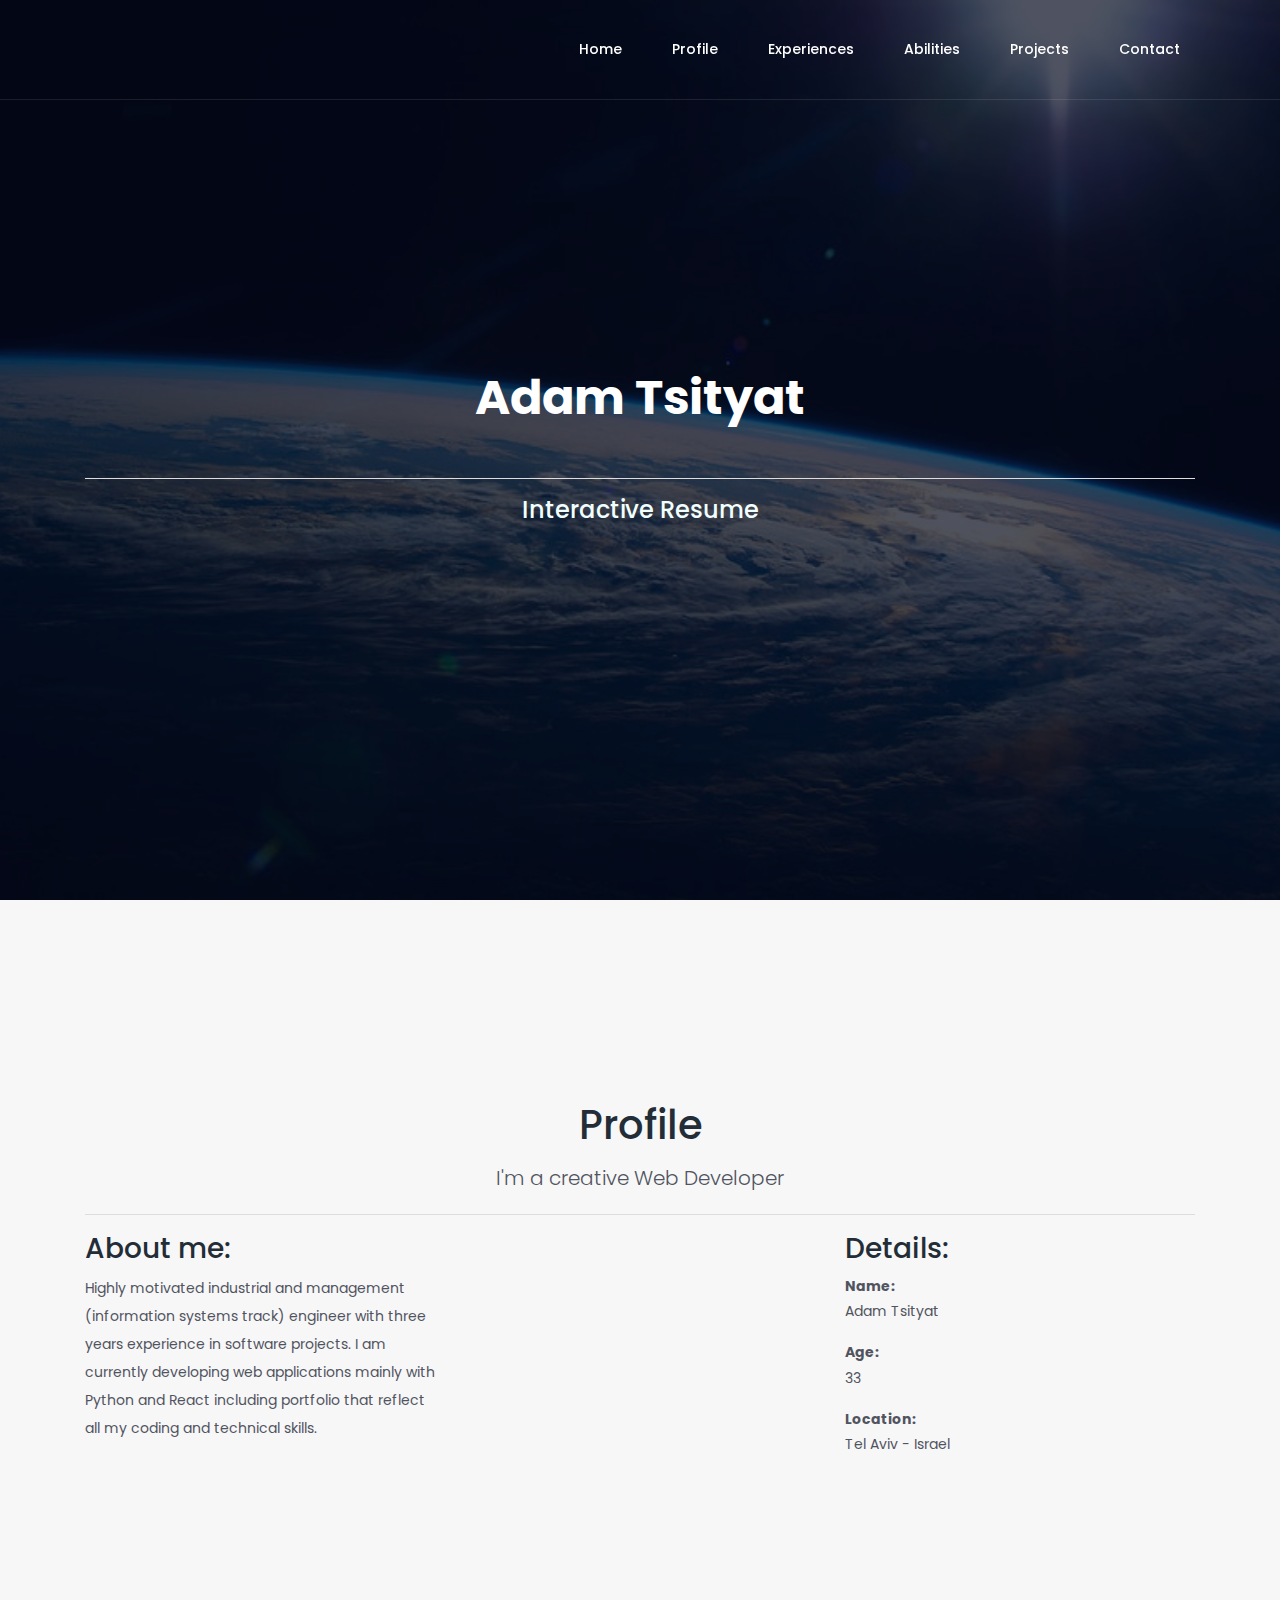
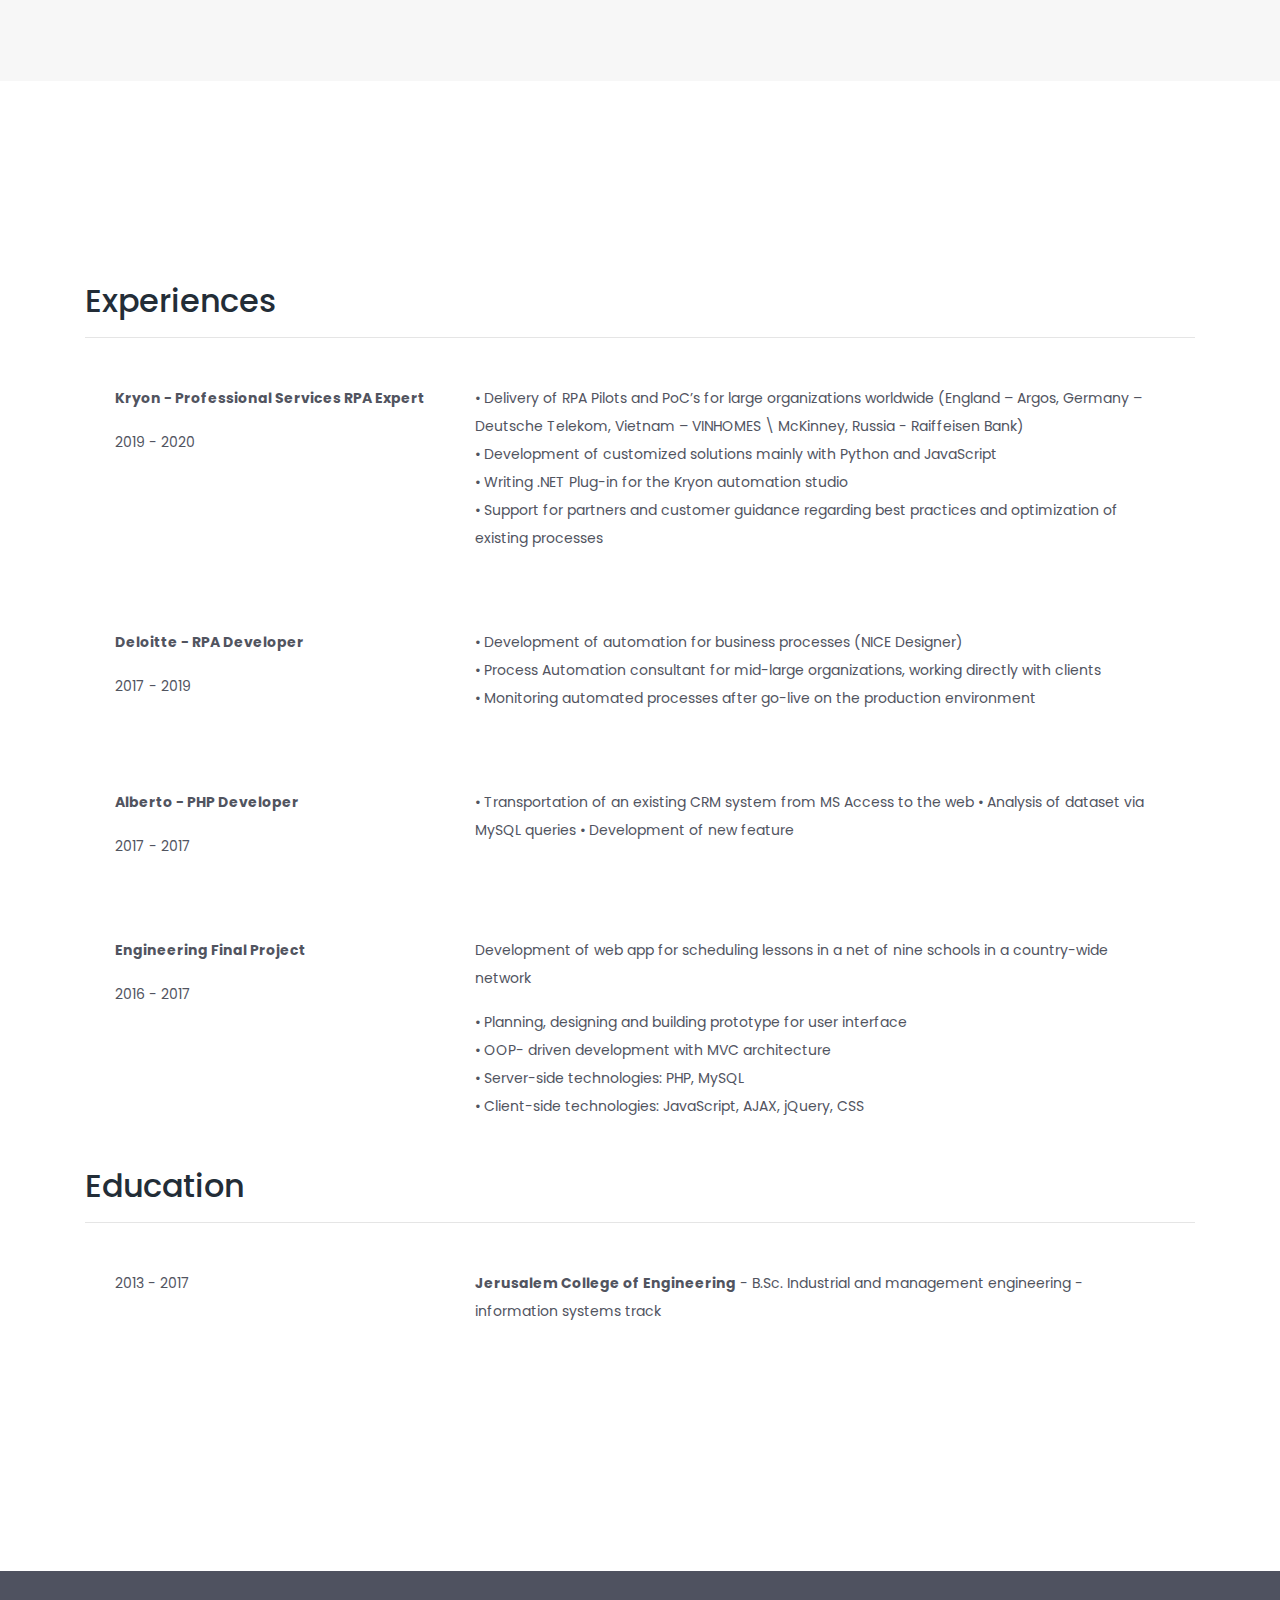
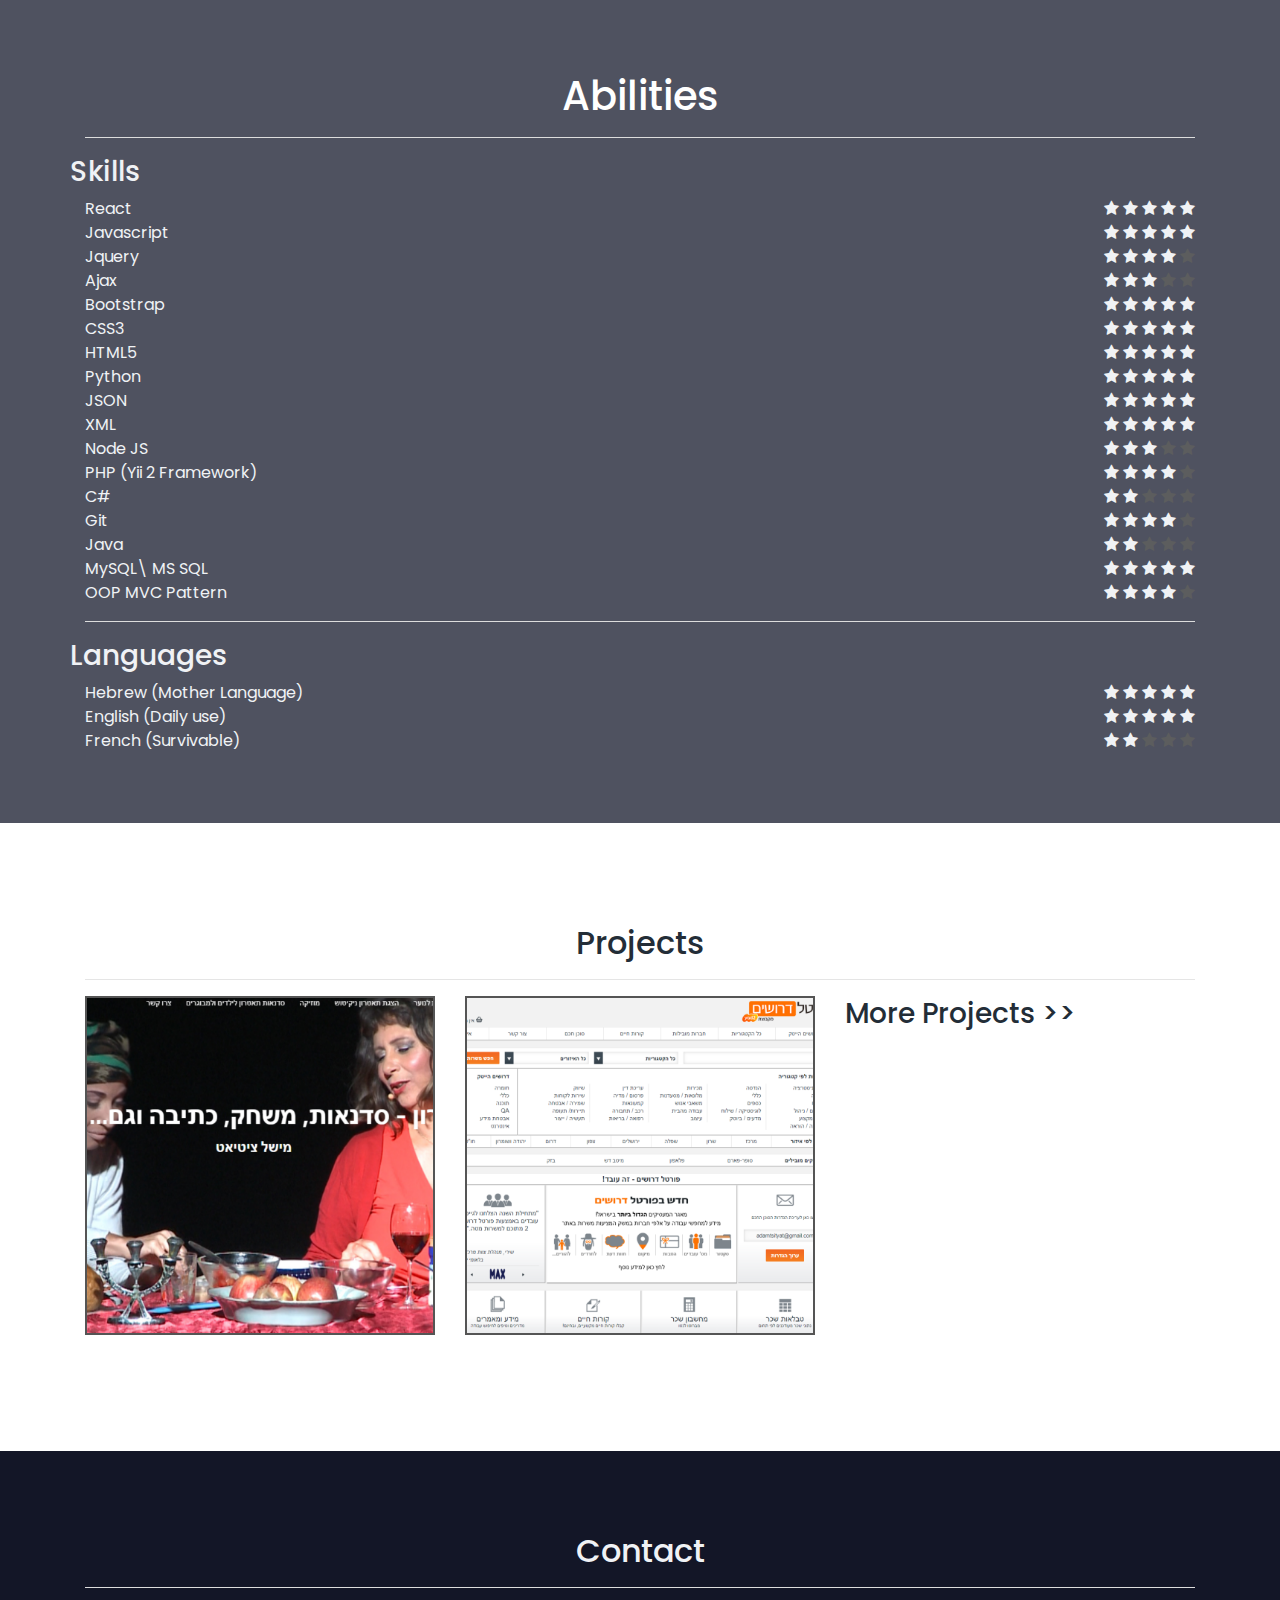
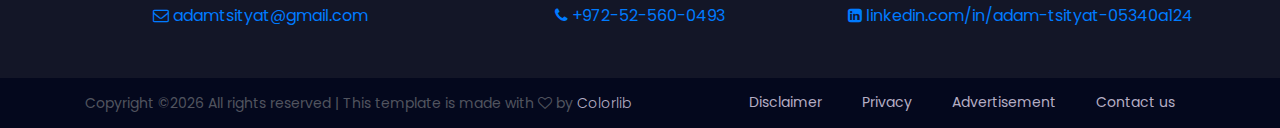
==== index.html @ 94bfe181 "edit profile 01" ====
<!DOCTYPE html>
<html lang="en">

<head>
    <meta charset="UTF-8">
    <meta name="description" content="">
    <meta http-equiv="X-UA-Compatible" content="IE=edge">
    <meta name="viewport" content="width=device-width, initial-scale=1, shrink-to-fit=no">
    <!-- The above 4 meta tags *must* come first in the head; any other head content must come *after* these tags -->

    <!-- Title -->
    <title>Adam Tsityat - Interactive Resume</title>

    <!-- Favicon -->
    <link rel="icon" href="img/icon.png">

    <!-- Core Stylesheet -->
    <link href="style.css" rel="stylesheet">

    <!-- Responsive CSS -->
    <link href="css/responsive/responsive.css" rel="stylesheet">

</head>

<body>
    <!-- Preloader Start -->
    <div id="preloader">
        <div class="loader">
            <span class="inner1"></span>
            <span class="inner2"></span>
            <span class="inner3"></span>
        </div>
    </div>

    <!-- Search Form Area -->
    <div class="fancy-search-form d-flex align-items-center">
        <div class="container-fluid">
            <div class="row">
                <div class="col-12">
                    <!-- Close Btn -->
                    <div class="search-close-btn" id="closeBtn">
                        <i class="ti-close" aria-hidden="true"></i>
                    </div>
                    <!-- Form -->
                    <form action="#" method="get">
                        <input type="search" name="fancySearch" id="search" placeholder="| Enter Your Search...">
                        <input type="submit" class="d-none" value="submit">
                    </form>
                </div>
            </div>
        </div>
    </div>

    <!-- ***** Header Area Start ***** -->
    <header class="header_area" id="header">
        <div class="container-fluid h-100">
            <div class="row h-100">
                <div class="col-12 h-100">
                    <nav class="h-100 navbar navbar-expand-lg align-items-center">
                        <button class="navbar-toggler" type="button" data-toggle="collapse" data-target="#fancyNav" aria-controls="fancyNav" aria-expanded="false" aria-label="Toggle navigation"><span class="ti-menu"></span></button>
                        <div class="collapse navbar-collapse" id="fancyNav">
                            <ul class="navbar-nav ml-auto">
                                <li class="nav-item active">
                                    <a class="nav-link" href="#home">Home</a>
                                </li>
                                <li class="nav-item">
                                    <a class="nav-link" href="#profile">Profile</a>
                                </li>
                                <li class="nav-item">
                                    <a class="nav-link" href="#experiences">Experiences</a>
                                </li>
                                <li class="nav-item">
                                    <a class="nav-link" href="#abilities">Abilities</a>
                                </li>
                                <li class="nav-item">
                                    <a class="nav-link" href="#project">Projects</a>
                                </li>
                                <li class="nav-item">
                                    <a class="nav-link" href="#contact">Contact</a>
                                </li>
                            </ul>
                            <!-- Search & Shop Btn Area -->
                        </div>
                    </nav>
                </div>
            </div>
        </div>
    </header>
    <!-- ***** Header Area End ***** -->

    <!-- ***** Hero Area Start ***** -->
    <div id="home" class="fancy-hero-area bg-img bg-overlay animated-img back">
        <div class="container h-100">
            <div class="row h-100 align-items-center">
                <div class="col-12">
                    <div class="fancy-hero-content text-center">
                        <!-- Video Overview -->
                        <h2>Adam Tsityat</h2>
                        <hr class="bg-gray">
                        <h4 style="color: #F0FFFF"> Interactive Resume</h4>
                    </div>
                </div>
            </div>
        </div>
    </div>
    <!-- ***** Hero Area End ***** -->
    <!-- ***** About Us Area Start ***** -->
    <section id="profile" class="fancy-about-us-area bg-gray">
        <div class="container">
            <h1 class="text-center">Profile</h1>
            <p class = "lead text-center">I'm a creative Web Developer</p>
            <hr>
            <div class="row">
                <div class="col-s-12 col-sm-4">
                        <h3>About me:</h3>
                        <p>Highly motivated industrial and management (information systems track) engineer with three years experience in software projects.
                            I am currently developing web applications mainly with Python and React including portfolio that reflect all my coding and technical skills.
                        </p>
                </div>
                <div class="col-xs-12 col-sm-4">
                    <div class="about-us-thumb wow fadeInUp" data-wow-delay="0.5s">
                        <img src="img/profile_pic.png" alt="" style="border: 10px solid #555;  border-radius: 50%;" >
                    </div>
                </div>
                <div class="col-xs-12 col-sm-4">
                    <div class="about-us-text">
                        <h3>Details:</h3>
                        <p><strong>Name:</strong>
                            <br>
                            Adam Tsityat
                        </p>
                        <p><strong>Age:</strong>
                            <br>
                            33
                        </p>
                        <p><strong>Location:</strong>
                            <br>
                            Tel Aviv - Israel
                        </p>
                    </div>
                </div>
            </div>
        </div>
    </section>
    <!-- ***** Profile Area End ***** -->

    <!-- ***** Skills Area Start ***** -->
    <section id = "experiences" class="fancy-skills-area section-padding-200">
        <!-- Skills Content -->
        <div class="container">
            <h2>Experiences</h2>
            <hr>
            <div class = "row experience">
                <div class="col-md-4">
                    <p><strong>Kryon - Professional Services RPA Expert</strong></p>
                    <p>2019 - 2020</p>
                </div>
                <div class="col-md-8">
                    <p> •	Delivery of RPA Pilots and PoC’s for large organizations worldwide (England – Argos, Germany – Deutsche Telekom, Vietnam – VINHOMES \ McKinney,  Russia - Raiffeisen Bank)<br>
                        •	Development of customized solutions mainly with Python and JavaScript <br>
                        •	Writing .NET Plug-in for the Kryon automation studio<br>
                        •	Support for partners and customer guidance  regarding best practices and optimization of existing processes<br
                        •	Execution of Process Discovery Pilots including planning, setting configuration according to the organization’s industry, execution of algorithms and analysis of results with customer participation<br>
                    </p>
                </div>
            </div>
            <div class = "row experience">
                <div class="col-md-4">
                    <p><strong>Deloitte - RPA Developer</strong></p>
                    <p>2017 - 2019</p>
                </div>
                <div class="col-md-8">
                    <p> •  Development of automation for business processes (NICE Designer)<br>
                        •	Process Automation consultant for mid-large organizations, working directly with clients <br>
                        •	Monitoring automated processes after go-live on the production environment <br>
                    </p>
                </div>
            </div>
            <div class = "row experience">
                <div class="col-md-4">
                    <p><strong>Alberto - PHP Developer</strong></p>
                    <p>2017 - 2017</p>
                </div>
                <div class="col-md-8">
                    <p> •	Transportation of an existing CRM system from MS Access to the web
                        •	Analysis of dataset via MySQL queries
                        •	Development of new feature
                    </p>
                </div>
            </div>
             <div class = "row experience">
                <div class="col-md-4">
                    <p><strong>Engineering Final Project</strong></p>
                    <p>2016 - 2017</p>
                </div>
                <div class="col-md-8">
                    <p>Development of web app for scheduling lessons in a net of nine schools in a country-wide network</p>
                    <p> •	Planning, designing and building prototype for user interface<br>
                        •	OOP- driven development with MVC architecture<br>
                        •	Server-side technologies: PHP, MySQL<br>
                        •	Client-side technologies: JavaScript, AJAX, jQuery, CSS<br>
                    </p>
                </div>
            </div>
            <h2>Education</h2>
            <hr>
            <div class = "row experience">
                <div class="col-md-4">
                    <p>2013 - 2017</p>
                </div>
                <div class="col-md-8">
                    <p> <strong>Jerusalem College of Engineering</strong> - B.Sc. Industrial and management engineering -information systems track</p>
                </div>
            </div>

        </div>
    </section>
    <!-- ***** Skills Area End ***** -->

    <!-- ***** Service Area Start ***** -->
    <section id="abilities" class="fancy-services-area bg-img bg-overlay section-padding-100-70">
        <div class="container cta-content">
            <h2 class = "text-center">Abilities</h2>
            <hr class="bg-gray">
            <div class="row">
                <h3 class = "checked">Skills</h3><br>
                <div class="col-md-12">
                    <ul>
                        <li>
                            <span class="ability-title checked" >React</span>
                              <span class="ability-score" style="float: right">
                                <span class="fa fa-star checked"></span>
                                <span class="fa fa-star checked"></span>
                                <span class="fa fa-star checked"></span>
                                <span class="fa fa-star checked"></span>
                                <span class="fa fa-star checked"></span>
                              </span>
                        </li>
                        <li>
                            <span class="ability-title checked" >Javascript</span>
                              <span class="ability-score" style="float: right">
                                <span class="fa fa-star checked"></span>
                                <span class="fa fa-star checked"></span>
                                <span class="fa fa-star checked"></span>
                                <span class="fa fa-star checked"></span>
                                <span class="fa fa-star checked"></span>
                              </span>
                        </li>
                        <li>
                            <span class="ability-title checked" >Jquery</span>
                              <span class="ability-score" style="float: right">
                                <span class="fa fa-star checked"></span>
                                <span class="fa fa-star checked"></span>
                                <span class="fa fa-star checked"></span>
                                <span class="fa fa-star checked"></span>
                                <span class="fa fa-star unchecked"></span>
                              </span>
                        </li>
                        <li>
                            <span class="ability-title checked" >Ajax</span>
                              <span class="ability-score" style="float: right">
                                <span class="fa fa-star checked"></span>
                                <span class="fa fa-star checked"></span>
                                <span class="fa fa-star checked"></span>
                                <span class="fa fa-star unchecked"></span>
                                <span class="fa fa-star unchecked"></span>
                              </span>
                        </li>
                        <li>
                            <span class="ability-title checked" >Bootstrap</span>
                              <span class="ability-score" style="float: right">
                                <span class="fa fa-star checked"></span>
                                <span class="fa fa-star checked"></span>
                                <span class="fa fa-star checked"></span>
                                <span class="fa fa-star checked"></span>
                                <span class="fa fa-star checked"></span>
                              </span>
                        </li>
                        <li>
                            <span class="ability-title checked" >CSS3</span>
                              <span class="ability-score" style="float: right">
                                <span class="fa fa-star checked"></span>
                                <span class="fa fa-star checked"></span>
                                <span class="fa fa-star checked"></span>
                                <span class="fa fa-star checked"></span>
                                <span class="fa fa-star checked"></span>
                              </span>
                        </li>
                        <li>
                            <span class="ability-title checked" >HTML5</span>
                              <span class="ability-score" style="float: right">
                                <span class="fa fa-star checked"></span>
                                <span class="fa fa-star checked"></span>
                                <span class="fa fa-star checked"></span>
                                <span class="fa fa-star checked"></span>
                                <span class="fa fa-star checked"></span>
                              </span>
                        </li>
                        <li>
                            <span class="ability-title checked" >Python</span>
                              <span class="ability-score" style="float: right">
                                <span class="fa fa-star checked"></span>
                                <span class="fa fa-star checked"></span>
                                <span class="fa fa-star checked"></span>
                                <span class="fa fa-star checked"></span>
                                <span class="fa fa-star checked"></span>
                              </span>
                        </li>
                        <li>
                            <span class="ability-title checked" >JSON</span>
                              <span class="ability-score" style="float: right">
                                <span class="fa fa-star checked"></span>
                                <span class="fa fa-star checked"></span>
                                <span class="fa fa-star checked"></span>
                                <span class="fa fa-star checked"></span>
                                <span class="fa fa-star checked"></span>
                              </span>
                        </li>
                        <li>
                            <span class="ability-title checked" >XML</span>
                              <span class="ability-score" style="float: right">
                                <span class="fa fa-star checked"></span>
                                <span class="fa fa-star checked"></span>
                                <span class="fa fa-star checked"></span>
                                <span class="fa fa-star checked"></span>
                                <span class="fa fa-star checked"></span>
                              </span>
                        </li>
                         <li>
                            <span class="ability-title checked" >Node JS</span>
                              <span class="ability-score" style="float: right">
                                <span class="fa fa-star checked"></span>
                                <span class="fa fa-star checked"></span>
                                <span class="fa fa-star checked"></span>
                                <span class="fa fa-star unchecked"></span>
                                <span class="fa fa-star unchecked"></span>
                              </span>
                        </li>
                        <li>
                            <span class="ability-title checked" >PHP (Yii 2 Framework)</span>
                              <span class="ability-score" style="float: right">
                                <span class="fa fa-star checked"></span>
                                <span class="fa fa-star checked"></span>
                                <span class="fa fa-star checked"></span>
                                <span class="fa fa-star checked"></span>
                                <span class="fa fa-star unchecked"></span>
                              </span>
                        </li>
                        <li>
                            <span class="ability-title checked" >C#</span>
                              <span class="ability-score" style="float: right">
                                <span class="fa fa-star checked"></span>
                                <span class="fa fa-star checked"></span>
                                <span class="fa fa-star unchecked"></span>
                                <span class="fa fa-star unchecked"></span>
                                <span class="fa fa-star unchecked"></span>
                              </span>
                        </li>
                        <li>
                            <span class="ability-title checked" >Git</span>
                              <span class="ability-score" style="float: right">
                                <span class="fa fa-star checked"></span>
                                <span class="fa fa-star checked"></span>
                                <span class="fa fa-star checked"></span>
                                <span class="fa fa-star checked"></span>
                                <span class="fa fa-star unchecked"></span>
                              </span>
                        </li>
                        <li>
                            <span class="ability-title checked" >Java</span>
                              <span class="ability-score" style="float: right">
                                <span class="fa fa-star checked"></span>
                                <span class="fa fa-star checked"></span>
                                <span class="fa fa-star unchecked"></span>
                                <span class="fa fa-star unchecked"></span>
                                <span class="fa fa-star unchecked"></span>
                              </span>
                        </li>
                        <li>
                            <span class="ability-title checked" >MySQL\ MS SQL</span>
                              <span class="ability-score" style="float: right">
                                <span class="fa fa-star checked"></span>
                                <span class="fa fa-star checked"></span>
                                <span class="fa fa-star checked"></span>
                                <span class="fa fa-star checked"></span>
                                <span class="fa fa-star checked"></span>
                              </span>
                        </li>
                        <li>
                            <span class="ability-title checked" >OOP MVC Pattern</span>
                              <span class="ability-score" style="float: right">
                                <span class="fa fa-star checked"></span>
                                <span class="fa fa-star checked"></span>
                                <span class="fa fa-star checked"></span>
                                <span class="fa fa-star checked"></span>
                                <span class="fa fa-star unchecked"></span>
                              </span>
                        </li>
      
                    </ul>
                </div>
            </div>
            <hr class="bg-gray">
            <div class="row">
                <h3 class = "checked">Languages</h3><br>
                <div class="col-md-12">
                    <ul>
                        <li>
                            <span class="ability-title checked" >Hebrew (Mother Language)</span>
                              <span class="ability-score" style="float: right">
                                <span class="fa fa-star checked"></span>
                                <span class="fa fa-star checked"></span>
                                <span class="fa fa-star checked"></span>
                                <span class="fa fa-star checked"></span>
                                <span class="fa fa-star checked"></span>
                              </span>
                        </li>
                        <li>
                            <span class="ability-title checked" >English (Daily use)</span>
                              <span class="ability-score" style="float: right">
                                <span class="fa fa-star checked"></span>
                                <span class="fa fa-star checked"></span>
                                <span class="fa fa-star checked"></span>
                                <span class="fa fa-star checked"></span>
                                <span class="fa fa-star checked"></span>
                              </span>
                        </li>
                        <li>
                            <span class="ability-title checked" >French (Survivable)</span>
                              <span class="ability-score" style="float: right">
                                <span class="fa fa-star checked"></span>
                                <span class="fa fa-star checked"></span>
                                <span class="fa fa-star unchecked "></span>
                                <span class="fa fa-star unchecked"></span>
                                <span class="fa fa-star unchecked"></span>
                              </span>
                        </li>
                    </ul>
                </div>
            </div>

        </div>
    </section>
    <!-- ***** Service Area End ***** -->

    <!-- ***** Testimonials Area Start ***** -->
    <section id ="project" class="fancy-testimonials-area section-padding-100">
        <div class="container">
            <h2 class = "text-center">Projects</h2>
            <hr>
            <div class="row">
	            <div class="col-md-4">
                    <figure>
                        <img src="img/1.PNG" alt="sadnaot" class="image" style="border: 2px solid #555";>
                        <a href="http://tsityat.pythonanywhere.com/">
                        <figcaption class="overlay" style="padding: 30px">
				            <h3 class="checked">Professional Theater</h3>
                            <hr class="bg-gray">
				            <p class="checked">Theater Workshops, Writing, acting and music</p>
				            <p class="checked"><strong>Tags:</strong> <br>Development, Python, Flask, Bootstrap</p>
			            </figcaption></a>
                    </figure>
                </div>
                <div class="col-md-4">
                    <figure>
                        <img src="img/drushim.PNG" alt="sadnaot" class="image" style="border: 2px solid #555";>
                        <a href="https://github.com/adamts1/Job-Scraper">
                        <figcaption class="overlay" style="padding: 30px">
				            <h3 class="checked">Jobs Scraper</h3>
                            <hr class="bg-gray">
				            <p class="checked">Scraping jobs by selecting categories and area into a csv file </p>
				            <p class="checked"><strong>Tags:</strong> <br>Automation, Python, selenium, TkInter</p>
			            </figcaption></a>
                    </figure>
                </div>
                <div class="col-md-4">
                    <figure>
                        <h3>More Projects >></h3>
                        <a href="https://github.com/adamts1">
                        <figcaption class="overlay" style="padding: 30px">
				            <h3 class="checked">Check all my projects in GitHub</h3>
			            </figcaption></a>
                    </figure>
                </div>
            </div>
        </div>
    </section>
    <!-- ***** Testimonials Area End ***** -->
    <!-- ***** Footer Area Start ***** -->
    <footer id="contact" class="fancy-footer-area fancy-bg-dark">
        <div class="footer-content section-padding-80-50">
            <div class="container">
                <h2 class = "text-center checked">Contact</h2>
                <hr class="bg-gray">
                <div class="row text-center">
                    <div class="col-md-4" >
                          <ul>
                            <li>
				                <a href="mailto:adamtsityat@gmail.com" target="_blank">
					                <span class="fa fa-envelope-o"></span>
					                adamtsityat@gmail.com
                                </a>
			                </li>
                        </ul>

                    </div>
                    <div class="col-md-4" >
                        <ul>
                            <li><a href="mailto:adamtsityat@gmail.com" target="_blank">
					                <span class="fa fa-phone"></span>
					                <span>+972-52-560-0493</span></a>
			                </li>
                        </ul>
                    </div>
                    <div class="col-md-4" >
                        <ul>
                            <li>
				                <a href="https://linkedin.com/in/adam-tsityat-05340a124" target="_blank">
					                <span class="fa fa-linkedin-square"></span>
					                linkedin.com/in/adam-tsityat-05340a124
                                </a>
			                </li>
                        </ul>
                    </div>
                </div>
            </div>
        </div>
        <!-- Footer Copywrite -->
        <div class="footer-copywrite-area">
            <div class="container h-100">
                <div class="row h-100">
                    <div class="col-12 h-100">
                        <div class="copywrite-content h-100 d-flex align-items-center justify-content-between">
                            <!-- Copywrite Text -->
                            <div class="copywrite-text">
                                <p><!-- Link back to Colorlib can't be removed. Template is licensed under CC BY 3.0. -->
Copyright &copy;<script>document.write(new Date().getFullYear());</script> All rights reserved | This template is made with <i class="fa fa-heart-o" aria-hidden="true"></i> by <a href="https://colorlib.com" target="_blank">Colorlib</a>
<!-- Link back to Colorlib can't be removed. Template is licensed under CC BY 3.0. --></p>
                            </div>
                            <!-- Footer Nav -->
                            <div class="footer-nav">
                                <nav>
                                    <ul>
                                        <li><a href="#">Disclaimer</a></li>
                                        <li><a href="#">Privacy</a></li>
                                        <li><a href="#">Advertisement</a></li>
                                        <li><a href="#">Contact us</a></li>
                                    </ul>
                                </nav>
                            </div>
                        </div>
                    </div>
                </div>
            </div>
        </div>
    </footer>
    <!-- ***** Footer Area End ***** -->

    <!-- jQuery-2.2.4 js -->
    <script src="js/jquery/jquery-2.2.4.min.js"></script>
    <!-- Popper js -->
    <script src="js/bootstrap/popper.min.js"></script>
    <!-- Bootstrap-4 js -->
    <script src="js/bootstrap/bootstrap.min.js"></script>
    <!-- All Plugins js -->
    <script src="js/others/plugins.js"></script>
    <!-- Active JS -->
    <script src="js/active.js"></script>
</body>
---- style.css ----
/* =================================
***** [Core Stylesheet - v1.0] *****
================================= */

/* ----------------------------------------------
:: Template Name: Fancy - Creative Agency Template
:: Template Author: Colorlib
:: Template Author URI: https://colorlib.com
:: Version: v1.0.0
:: Last Updated: 12-08-2017
---------------------------------------------- */

/* ***** [Fonts: Popins + Playfair Display] ***** */

@import url('https://fonts.googleapis.com/css?family=Playfair+Display|Poppins:300,400,500,600,700');

/* ***** Import All CSS ***** */

@import 'css/bootstrap/bootstrap.min.css';
@import 'css/others/animate.css';
@import 'css/others/magnific-popup.css';
@import 'css/others/owl.carousel.min.css';
@import 'css/others/font-awesome.min.css';
@import 'css/others/elegant-font.css';
@import 'css/others/themify-icons.css';

/* --------------------
:: 1.0 Base CSS
-------------------- */

*,
ul,
li {
    margin: 0;
    padding: 0;
}

html {
  scroll-behavior: smooth;
}

body {
    font-family: 'Poppins', sans-serif;
    position: relative;
    z-index: auto;
}



h1,
h2,
h3,
h4,
h5,
h6 {
    font-family: 'Poppins', sans-serif;
    font-weight: 500;
    color: #232d37;
    line-height: 1.25;
}

p {
    font-family: 'Poppins', sans-serif;
    color: #51545f;
    font-size: 14px;
    line-height: 2;
    font-weight: 400;
}

img {
    max-width: 100%;
    height: auto;
}

a,
a:hover,
a:focus,
a:active {
    font-family: 'Poppins', sans-serif;
    text-decoration: none;
    -webkit-transition-duration: 600ms;
    transition-duration: 600ms;
    outline: none;
}

li {
    list-style: none;
}
.checked{

    color: #f0f2f5;
}

.unchecked{

    color: #5c5d5e;
}

.image {
  display: block;
  width: 100%;
  height: 100%;
}

.overlay{
  position: absolute;
  top: 0;
  bottom: 0;
  left: 0;
  right: 0;
  height: 100%;
  width: 100%;
  opacity: 0;
  transition: .2s ease;
  background-color: #4682B4;
}

.overlay:hover  {
  opacity: 1;
}

.text {
  color: white;
  font-size: 20px;
  position: absolute;
  top: 50%;
  left: 50%;
  -webkit-transform: translate(-50%, -50%);
  -ms-transform: translate(-50%, -50%);
  transform: translate(-50%, -50%);
  text-align: center;
}

/*.overlay:hover{*/
/*  opacity: 0.5;*/
/*}*/


.fancy-table {
    display: table;
    height: 100%;
    left: 0;
    position: relative;
    top: 0;
    width: 100%;
    z-index: 2;
}

.experience {

    padding: 30px;
}


.fancy-table-cell {
    display: table-cell;
    vertical-align: middle;
}

.playfair-font {
    font-family: 'Playfair Display', serif;
}

/* Preloader CSS */

#preloader {
    overflow: hidden;
    background: #7450fe;
    background: -webkit-linear-gradient(to right, #7450fe, #21d397);
    background: -webkit-linear-gradient(left, #7450fe, #21d397);
    background: linear-gradient(to right, #7450fe, #21d397);
    height: 100%;
    left: 0;
    position: fixed;
    top: 0;
    width: 100%;
    z-index: 999999;
}

.loader {
    width: 46px;
    position: relative;
    top: 50%;
    left: 50%;
    margin-top: -12px;
    margin-left: -23px;
    z-index: 9;
}

@-webkit-keyframes rotate {
    0% {
        -webkit-transform: translateY(0%);
    }
    30% {
        -webkit-transform: translateY(-0.25em);
    }
    50% {
        -webkit-transform: translateY(0%);
    }
    70% {
        -webkit-transform: translateY(0.25em);
    }
}

.loader .inner1,
.loader .inner2,
.loader .inner3 {
    display: inline-block;
    margin: 0.125em;
    width: 0.5em;
    height: 0.5em;
    border: 1px solid #fff;
    border-radius: 1em;
    background-color: #fff;
    -webkit-transform-origin: 50%;
    -webkit-animation-duration: 0.75s;
    -webkit-animation-name: rotate;
    -webkit-animation-iteration-count: infinite;
    -webkit-animation-timing-function: linear;
}

.loader .inner2 {
    -webkit-animation-delay: 0.1875s;
}

.loader .inner3 {
    -webkit-animation-delay: 0.375s;
}

/* Basic CSS */

.section-padding-120 {
    padding-top: 120px;
    padding-bottom: 120px;
}

.section-padding-120-0 {
    padding-top: 120px;
    padding-bottom: 0;
}

.section-padding-0-120 {
    padding-top: 0;
    padding-bottom: 120px;
}

.section-padding-100 {
    padding-top: 100px;
    padding-bottom: 100px;
}

.section-padding-100-70 {
    padding-top: 100px;
    padding-bottom: 70px;
}

.section-padding-100-0 {
    padding-top: 100px;
    padding-bottom: 0;
}

.section-padding-0-100 {
    padding-top: 0;
    padding-bottom: 100px;
}

.section-padding-200 {
    padding-top: 200px;
    padding-bottom: 200px;
}

.section-padding-200-0 {
    padding-top: 200px;
    padding-bottom: 0;
}

.section-padding-0-200 {
    padding-top: 0;
    padding-bottom: 200px;
}

.section-padding-80 {
    padding-top: 80px;
    padding-bottom: 80px;
}

.section-padding-80-50 {
    padding-top: 80px;
    padding-bottom: 50px;
}

#scrollUp {
    bottom: 10%;
    font-size: 18px;
    right: 5%;
    width: 40px;
    background-color: #5a5c68;
    color: #fff;
    text-align: center;
    height: 40px;
    line-height: 40px;
    border-radius: 2px 0 0 2px;
    border-radius: 50%;
    -webkit-transition-duration: 500ms;
    transition-duration: 500ms;
}

#scrollUp:hover {
    background-color: #7450fe;
}

.section-heading {
    position: relative;
    z-index: 1;
    margin-bottom: 55px;
}

.section-heading h2 {
    margin-bottom: 15px;
    font-size: 38px;
}

.section-heading.heading-white h2,
.section-heading.heading-white p {
    color: #fff;
}

.section-heading-line {
    width: 50px;
    height: 2px;
    background-color: #000;
    margin: 0 auto;
}

.bg-gray {
    background-color: #f7f7f7;
}

.fancy-bg-dark {
    background-color: #131627!important;
}

.bg-img {
    background-position: center center;
    background-size: cover;
}

.bg-overlay {
    position: relative;
    z-index: 1;
}

.bg-overlay:after {
    position: absolute;
    width: 100%;
    height: 100%;
    background-color: rgba(4, 8, 29, 0.7);
    content: '';
    z-index: -1;
    top: 0;
    left: 0;
}

.fancy-btn {
    color: #fff;
    font-size: 13px;
    font-weight: 600;
    text-transform: uppercase;
    line-height: 44px;
    padding: 0 15px;
    width: 160px;
    height: 46px;
    border-left: 2px solid #7450fe;
    border-right: 2px solid #21d397;
    box-sizing: border-box;
    background-position: 0 0, 0 100%;
    background-repeat: no-repeat;
    background-size: 100% 2px;
    background-image: -webkit-linear-gradient(left, #7450fe 0%, #21d397 100%), -webkit-linear-gradient(left, #7450fe 0%, #21d397 100%);
    background-image: linear-gradient(to right, #7450fe 0%, #21d397 100%), linear-gradient(to right, #7450fe 0%, #21d397 100%);
    -webkit-transition-duration: 1000ms;
    transition-duration: 1000ms;
    position: relative;
    z-index: 1;
}

.fancy-btn:after {
    color: #fff;
    -webkit-transition-duration: 500ms;
    transition-duration: 500ms;
    background: #7450fe;
    background: -webkit-linear-gradient(to right, #7450fe, #21d397);
    background: -webkit-linear-gradient(left, #7450fe, #21d397);
    background: linear-gradient(to right, #7450fe, #21d397);
    content: '';
    position: absolute;
    width: 100%;
    height: 100%;
    top: 0;
    left: 0;
    z-index: -1;
    border-radius: 2px;
    opacity: 0;
    -ms-filter: "progid:DXImageTransform.Microsoft.Alpha(Opacity=0)"
}

.fancy-btn:hover:after,
.fancy-btn.fancy-active:after {
    opacity: 1;
    -ms-filter: "progid:DXImageTransform.Microsoft.Alpha(Opacity=100)"
}

.fancy-btn.fancy-dark {
    color: #232d37;
}

.fancy-btn:hover,
.fancy-btn.fancy-dark:hover {
    color: #fff;
}

/* Header Area CSS */

#header-sticky-wrapper {
    position: absolute;
    width: 100%;
}

.header_area {
    background-color: transparent;
    position: fixed;
    width: 100%;
    z-index: 90;
    height: 100px;
    top: 0;
    left: 0;
    padding: 0 60px;
    border-bottom: 1px solid rgba(255, 255, 255, 0.1);
    -webkit-transition-duration: 500ms;
    transition-duration: 500ms;
}

.is-sticky .header_area {
    background-color: rgba(4, 8, 29, 0.85);
    position: fixed;
    width: 100%;
    z-index: 1000;
    top: 0;
    left: 0;
    border-bottom: 1px solid transparent;
}

.header_area .navbar-brand {
    padding: 0;
    margin-right: 0;
    font-size: 30px;
    color: #fff;
    font-weight: 700;
}

.header_area .navbar {
    padding: 0;
}

.navbar-expand-lg .navbar-nav .nav-link {
    padding-right: 25px;
    padding-left: 25px;
    color: #fff;
    font-size: 14px;
    font-weight: 500;
}

.fancy-search-and-shop-area {
    margin-left: 65px;
}

.fancy-search-and-shop-area > a {
    font-size: 16px;
    color: #fff;
}

.fancy-search-and-shop-area > a:first-child {
    margin-right: 30px;
}

.fancy-search-form {
    width: 100%;
    background-color: #fff;
    height: 100px;
    position: fixed;
    top: -130px;
    left: 0;
    padding: 0 65px;
    -webkit-transition-duration: 600ms;
    transition-duration: 600ms;
    box-shadow: 2px 3px 10px rgba(0, 0, 0, 0.1);
}

.search-form-on .fancy-search-form {
    top: 0;
    z-index: 2000;
}

.fancy-search-form form input {
    width: 100%;
    font-size: 36px;
    color: #b5aec4;
    background-color: transparent;
    border: none;
}

.search-close-btn {
    color: #2bc0a4;
    font-size: 30px;
    top: 8px;
    position: absolute;
    right: 0;
    width: 40px;
    height: 40px;
    text-align: center;
    cursor: pointer;
    z-index: 1;
}

/* hero area css */

.fancy-hero-area {
    position: relative;
    z-index: 10;
    width: 100%;
    height: 900px;
}

.video-overview > a {
    color: #fff;
    position: relative;
    z-index: 1;
    font-size: 12px;
    text-transform: uppercase;
    margin-bottom: 60px;
    display: inline-block;
}

.video-overview > a:after {
    background-color: #fff;
    width: calc(100% - 45px);
    right: -1px;
    bottom: 0;
    position: absolute;
    z-index: -1;
    content: '';
    height: 2px;
}

.video-overview > a > i {
    width: 30px;
    height: 30px;
    text-align: center;
    background-color: #fff;
    line-height: 30px;
    margin-right: 15px;
    border-radius: 50%;
    color: #2bc0a4;
}

.fancy-hero-content h2 {
    font-size: 48px;
    color: #fff;
    font-weight: 700;
    margin-bottom: 50px;
}

.animated-img {
    -webkit-animation: animated-image 20s ease infinite;
    animation: animated-image 20s ease infinite;
}

.back {
        background-image : url('img/home.jpg');

}

@-webkit-keyframes animated-image {
    0% {
        background-position: 0% 50%;
    }
    50% {
        background-position: 100% 20%;
    }
    100% {
        background-position: 0% 50%;
    }
}

@keyframes animated-image {
    0% {
        background-position: 0% 50%;
    }
    50% {
        background-position: 100% 20%;
    }
    100% {
        background-position: 0% 50%;
    }
}

/* Top Features Area CSS */

.fancy-top-features-area {
    position: relative;
    z-index: 99;
}

.fancy-top-features-content {
    position: absolute;
    width: 100%;
    z-index: 99;
    bottom: 50%;
    -webkit-transform: translateY(50%);
    transform: translateY(50%);
    left: 0;
    box-shadow: 2px 3px 10px rgba(0, 0, 0, 0.15);
    border-radius: 2px;
}

.single-top-feature {
    padding: 45px;
    background-color: #fff;
    position: relative;
    z-index: 1;
}

.single-top-feature:after {
    width: 1px;
    height: calc(100% - 60px);
    position: absolute;
    top: 30px;
    right: 0;
    content: '';
    background-color: #e5e5e5;
}

.fancy-top-features-content .col-12:last-child .single-top-feature:after {
    display: none;
}

.single-top-feature p {
    margin-bottom: 0;
}

.single-top-feature h5 i {
    color: #2bc0a4;
}

/* About Us Area CSS */

.fancy-about-us-area {
    padding-top: 200px;
    padding-bottom: 100px;
}

.about-us-text > h2 {
    font-size: 38px;
    margin-bottom: 25px;
}

.about-us-text > p {
    line-height: 1.8
}

.about-us-text > p:last-of-type {
    margin-bottom: 35px;
}

.about-us-thumb > img {
    border-radius: 5px;
}

/* Skills Area CSS */

.fancy-skills-area {
    position: relative;
    z-index: 2;
}

.skills-side-thumb {
    position: absolute;
    top: 50%;
    z-index: 99;
    left: 0;
    width: calc(50% - 15px);
    -webkit-transform: translateY(-50%);
    transform: translateY(-50%);
}

.barfiller {
    background: #e5e5e5;
    border: none;
    border-radius: 0;
    box-shadow: none;
    height: 8px;
    position: relative;
    width: 100%;
}

.barfiller .fill {
    display: block;
    position: relative;
    height: 100%;
    background: #7450fe;
    background: -webkit-linear-gradient(to right, #7450fe, #21d397);
    background: -webkit-linear-gradient(left, #7450fe, #21d397);
    background: linear-gradient(to right, #7450fe, #21d397);
    z-index: 1;
}

.barfiller .tipWrap {
    display: none;
}

.barfiller .tip {
    margin-top: -22px;
    font-size: 14px;
    color: #232d37;
    left: 0px;
    position: absolute;
    z-index: 2;
    background: transparent;
    font-weight: 600;
}

.barfiller .tip:after {
    display: none;
}

.single_progress_bar {
    margin-bottom: 35px;
}

.single_progress_bar:last-child {
    margin-bottom: 60px;
}

.single_progress_bar h6 {
    font-size: 14px;
    margin-bottom: 5px;
}

/* Service Area CSS */

.single-service-area {
    position: relative;
    z-index: 1;
    margin-bottom: 30px;
}

.single-service-area i {
    font-size: 40px;
    background: #7450fe;
    background: -webkit-linear-gradient(to right, #7450fe, #21d397);
    background: -webkit-linear-gradient(left, #7450fe, #21d397);
    background: linear-gradient(to right, #7450fe, #21d397);
    -webkit-background-clip: text;
    -webkit-text-fill-color: transparent;
    -webkit-transition-duration: 500ms;
    transition-duration: 500ms;
}

.single-service-area h5 {
    margin: 20px 0;
    color: #fff;
}

.single-service-area p {
    margin-bottom: 0;
    color: #fff;
}

.single-service-area:hover i {
    -webkit-transform: scale(1.2);
    transform: scale(1.2)
}

/* Testimonials Area CSS */

.testimonials-slides {
    position: relative;
    z-index: 1;
}

.testimonial-thumbnail {
    width: 170px;
    height: 170px;
    margin-right: 70px;
    -webkit-box-flex: 0;
    -ms-flex: 0 0 170px;
    flex: 0 0 170px;
    border-radius: 50%;
    background-color: #fff;
    box-shadow: 0 1px 5px rgba(0, 0, 0, 0.15);
    margin-left: 5px;
}

.testimonial-thumbnail img {
    border-radius: 50%;
    width: 100%;
    height: 100%;
}

.testimonilas-content span.quote {
    font-size: 120px;
    line-height: 1;
    background: #7450fe;
    background: -webkit-linear-gradient(to right, #7450fe, #21d397);
    background: -webkit-linear-gradient(left, #7450fe, #21d397);
    background: linear-gradient(to right, #7450fe, #21d397);
    -webkit-background-clip: text;
    -webkit-text-fill-color: transparent;
}

.testimonilas-content h5 {
    color: #51545f;
    font-size: 18px;
    line-height: 30px;
    margin-top: -30px;
    margin-bottom: 0;
}

.testimonilas-content h6 {
    margin-top: 15px;
}

.testimonilas-content h6 span {
    font-size: 14px;
    color: #b5aec4;
}

.testimonials-slides .owl-prev,
.testimonials-slides .owl-next {
    width: 30px;
    height: 50px;
    line-height: 50px;
    text-align: center;
    font-size: 30px;
    position: absolute;
    top: 50%;
    margin-top: -25px;
    left: -4%;
    color: #c2c1ca;
    z-index: 9;
}

.testimonials-slides .owl-next {
    left: auto;
    right: -4%;
}

/* CTA Area CSS */

.cta-content h2 {
    font-size: 40px;
    color: #fff;
    margin-bottom: 10px;
}

.cta-content p {
    color: #fff;
    margin-bottom: 30px;
}

/* Blog Area CSS */

.single-blog-area {
    border: 1px solid #ebebeb;
    margin-bottom: 30px;
    position: relative;
    z-index: 1;
    -webkit-transition-duration: 500ms;
    transition-duration: 500ms;
}

.single-blog-area:hover {
    background-color: #fff;
    box-shadow: 2px 8px 40px rgba(0, 0, 0, 0.1)
}

.blog-content {
    padding: 30px;
}

.blog-content h5 a {
    font-size: 18px;
    color: #232d37;
}

.blog-content > a {
    display: block;
    font-size: 14px;
    text-transform: capitalize;
    color: #2bc0a4;
    text-decoration: underline;
    font-weight: 400;
}

.blog-content > a:hover {
    color: #7450fe;
}

/* Footer Area CSS */

.single-footer-widget {
    margin-bottom: 30px;
}

.single-footer-widget h6 {
    color: #fff;
    margin-bottom: 30px;
    font-weight: 600;
}

.single-footer-widget > p {
    color: #b5aec4;
    font-weight: 300;
}

.single-footer-widget form {
    position: relative;
    z-index: 1;
}

.single-footer-widget form > input {
    width: 100%;
    height: 40px;
    padding: 0 15px;
    color: #b5aec4;
    border: none;
    background-color: #2b2e3d;
    border-radius: 2px;
    font-size: 12px;
}

.single-footer-widget form > button {
    padding: 5px 15px;
    border: none;
    position: absolute;
    top: 0;
    right: 0;
    font-size: 13px;
    z-index: 5;
    height: 40px;
    color: #fff;
    text-transform: uppercase;
    font-weight: 600;
    background: #7450fe;
    background: -webkit-linear-gradient(to right, #7450fe, #21d397);
    background: -webkit-linear-gradient(left, #7450fe, #21d397);
    background: linear-gradient(to right, #7450fe, #21d397);
}

.footer-social-widegt {
    margin-top: 30px;
}

.footer-social-widegt > a {
    color: #2bc0a4;
    font-size: 14px;
    -webkit-box-flex: 1;
    -ms-flex: 1;
    flex: 1;
}

.footer-social-widegt > a:hover {
    color: #7450fe;
}

.single-tweet a {
    color: #b5aec4;
    font-size: 14px;
    font-weight: 400;
    display: block;
    line-height: 1.9;
}

.single-tweet a > i {
    color: #2bc0a4;
}

.single-tweet span {
    font-size: 12px;
    color: #b5aec4;
}

.single-footer-widget ul li {
    display: inline-block;
    width: 50%;
    float: left;
    overflow: hidden
}

.single-footer-widget ul li a {
    font-size: 14px;
    color: #b5aec4;
    font-weight: 400;
    margin-bottom: 15px;
    display: block;
    margin-left: -10px;
}

.single-footer-widget ul li a:hover {
    margin-left: 5px;
    color: #2bc0a4;
}

.footer-copywrite-area {
    background-color: #04081d;
    height: 50px;
}

.copywrite-text p {
    margin: 0;
}

.copywrite-text p > a {
    font-weight: 300;
    color: #b5aec4;
}

.footer-nav ul li {
    display: inline-block;
    float: left;
}

.footer-nav ul li a {
    font-size: 14px;
    font-weight: 400;
    color: #b5aec4;
    display: block;
    padding: 0 20px;
}

/* Breadcumb Area CSS */

.fancy-breadcumb-area {
    width: 100%;
    height: 400px;
    position: relative;
    z-index: 1;
}

.breadcumb-content {
    padding-top: 100px;
}

.breadcumb-content h2 {
    color: #fff;
    font-size: 48px;
}

.breadcumb-content p {
    color: #fff;
    font-size: 18px;
    margin-bottom: 0;
}

/* Google Map */

#googleMap {
    width: 100%;
    height: 525px;
    box-shadow: 0 15px 25px rgba(0, 0, 0, 0.1);
    margin-bottom: 70px;
}

.follow-us-area {
    margin-top: 40px;
}

.follow-us-area h2 {
    margin-bottom: 25px;
}

.follow-us-area > a {
    width: 40px;
    height: 40px;
    display: inline-block;
    background-color: #ddd;
    text-align: center;
    line-height: 40px;
    border-radius: 50%;
    color: #fff;
    margin-right: 10px;
}

.contact-details-area > p {
    font-size: 16px;
}

.follow-us-area > a.facebook {
    background-color: #3a61c9;
}

.follow-us-area > a.twitter {
    background-color: #41a1f6;
}

.follow-us-area > a.google-plus {
    background-color: #fb4343;
}

.follow-us-area > a.instagram {
    background-color: #8f6247;
}

.contact-form .form-control {
    width: 100%;
    height: 50px;
    border-radius: 2px;
    color: #b5aec4;
    border: 1px solid #ebebeb;
}

.contact-form .form-control:focus {
    border: 1px solid #7f7f7f;
}

.contact-form textarea.form-control {
    height: 80px;
}

.breadcrumb {
    margin-bottom: 0;
    padding: 0;
    background-color: transparent;
    text-align: center;
}

.breadcrumb li a {
    color: #fff;
}

/* Blog Page CSS */

.single-post-share-info > a {
    width: 30px;
    height: 30px;
    display: block;
    margin-bottom: 20px;
    text-align: center;
    background-color: #ddd;
    line-height: 30px;
    border-radius: 50%;
    font-size: 14px;
    color: #fff;
}

.single-post-share-info > a.facebook {
    background-color: #4c65a8;
}

.single-post-share-info > a.twitter {
    background-color: #4c65a8;
}

.single-post-share-info > a.googleplus {
    background-color: #f43535;
}

.single-post-share-info > a.instagram {
    background-color: #8f6247;
}

.single-post-share-info > a.pinterest {
    background-color: #f0c605;
}

.post-thumb {
    margin-bottom: 30px;
}

.post-content > p {
    font-size: 16px;
}

.fancy-blockquote {
    width: 100%;
    margin-bottom: 30px;
    position: relative;
    z-index: 1;
    padding-left: 70px;
}

.fancy-blockquote span.quote {
    font-size: 100px;
    position: absolute;
    line-height: 1;
    top: -15px;
    left: 0;
    color: #2bc0a4
}

.fancy-blockquote h5 {
    line-height: 1.5;
    font-size: 18px;
    font-weight: 400;
}

.fancy-blockquote h6 {
    font-weight: 400;
}

.fancy-blockquote h6 span {
    color: #b5aec4;
    font-size: 14px;
}

.single-widget-area .widget-title h5 {
    font-size: 22px;
    margin-bottom: 25px;
}

.post-contents {
    border-bottom: 1px solid #ebebeb;
    padding-bottom: 10px;
    margin-bottom: 15px;
    display: block;
}

.post-contents a h6 {
    line-height: 1.5;
}

.post-contents > a.post-date {
    font-size: 14px;
    color: #b5aec4;
}

.categories-widget ul > li > a {
    color: #1e1e27;
    font-weight: 400;
    display: -webkit-box;
    display: -ms-flexbox;
    display: flex;
    -webkit-box-align: center;
    -ms-flex-align: center;
    align-items: center;
}

.categories-widget ul > li > a > i {
    font-size: 8px;
    color: #2bc0a4;
    margin-right: 10px;
}

.tags-widget > a {
    background-color: #ebebeb;
    padding: 10px 15px 7px;
    display: inline-block;
    font-size: 12px;
    color: #51545f;
    text-transform: uppercase;
    margin-bottom: 5px;
    line-height: 1;
}

.tags-widget > a:hover {
    background-color: #7450fe;
    color: #fff;
}

#abilities li:hover{
    background-color: lightblue;
}

#abilities li:hover  span {
    color: black !important;
}

.show{
    /*display: inline !important;*/
}
---- css/responsive/responsive.css ----
@media (min-width: 992px) and (max-width: 1199px) {
    .navbar-expand-lg .navbar-nav .nav-link {
        padding-right: 15px;
        padding-left: 15px;
    }
    .testimonials-slides .owl-prev {
        left: -3%;
    }

    .testimonials-slides .owl-next {
        right: -3%;
    }
    .fancy-skills-area {
        padding: 100px;
    }
    .breadcumb-content h2 {
        font-size: 40px;
    }
}

@media (min-width: 768px) and (max-width: 991px) {
    .header_area {
        height: 70px;
        padding: 0 30px;
    }
    .navbar-toggler {
        border: 2px solid #fff;
        margin: 18px 0;
    }
    .navbar-toggler span {
        color: #fff;
    }
    #fancyNav {
        background: #7450fe;
        background: -webkit-linear-gradient(to right, #7450fe, #21d397);
        background: -webkit-linear-gradient(left, #7450fe, #21d397);
        background: linear-gradient(to right, #7450fe, #21d397);
        padding: 15px;
        border-radius: 0 0 3px 3px;
        margin-top: -2px;
    }
    .fancy-search-and-shop-area {
        margin-left: 30px;
        margin-top: 15px;
    }
    .fancy-search-form {
        height: 70px;
        padding: 0 30px;
    }
    .fancy-search-form form input {
        font-size: 30px;
    }
    .search-close-btn {
        top: 4px;
    }
    .fancy-hero-content h2 {
        font-size: 36px;
    }
    .fancy-hero-area {
        height: 800px;
    }
    .about-us-thumb {
        margin-top: 50px;
    }
    .fancy-skills-area {
        padding: 100px 0;
    }
    .section-heading h2 {
        font-size: 30px;
    }
    .testimonials-slides .owl-prev {
        left: -2%;
    }
    .testimonials-slides .owl-next {
        right: -2%;
    }
    .footer-nav ul li a {
        padding: 0 5px;
    }
    .breadcumb-content h2 {
        font-size: 36px;
    }
    .blog-sidebar {
        margin-top: 100px;
    }
}

@media (min-width: 320px) and (max-width: 767px) {
    .header_area {
        height: 70px;
        padding: 0 15px;
    }
    .navbar-toggler {
        border: 2px solid #fff;
        margin: 18px 0;
    }
    .navbar-toggler span {
        color: #fff;
    }
    #fancyNav {
        background: #7450fe;
        background: -webkit-linear-gradient(to right, #7450fe, #21d397);
        background: -webkit-linear-gradient(left, #7450fe, #21d397);
        background: linear-gradient(to right, #7450fe, #21d397);
        padding: 15px 0;
        border-radius: 0 0 3px 3px;
        margin-top: -2px;
    }
    .fancy-search-and-shop-area {
        margin-left: 30px;
        margin-top: 15px;
    }
    .fancy-search-form {
        height: 70px;
        padding: 0 30px;
    }
    .fancy-search-form form input {
        font-size: 30px;
    }
    .search-close-btn {
        top: 4px;
    }
    .fancy-hero-content h2 {
        font-size: 24px;
        margin-bottom: 30px;
    }
    .video-overview > a {
        margin-bottom: 30px;
    }
    .single-top-feature {
        padding: 15px;
    }
    .fancy-btn {
        width: 140px;
    }
    .fancy-top-features-content {
        position: relative;
        bottom: -100px;
        -webkit-transform: translateY(0%);
                transform: translateY(0%);
    }
    .about-us-text > h2 {
        font-size: 24px;
    }
    .about-us-thumb {
        margin-top: 50px;
    }
    .fancy-hero-area {
        height: 600px;
    }
    .fancy-skills-area {
        padding: 100px 0;
    }
    .skills-side-thumb {
        position: relative;
        width: calc(100% - 15px);
        -webkit-transform: translateY(0%);
                transform: translateY(0%);
        margin-bottom: 50px;
    }
    .footer-copywrite-area {
        height: 100px;
    }
    .copywrite-text p {
        font-size: 12px;
        text-align: center;
        margin-right: 30px;
    }
    .footer-nav ul li a {
        font-size: 12px;
        text-align: center;
        padding: 0 10px 0 0;
    }
    .testimonials-slides .owl-prev {
        left: -2%;
    }
    .testimonials-slides .owl-next {
        right: -2%;
    }
    .contact-form-area {
        margin-top: 100px;
    }
    .breadcumb-content h2 {
        font-size: 24px;
    }
    .blog-sidebar {
        margin-top: 100px;
    }


    @media screen and (max-width: 940px) {
        #abilities {
         padding: 40px;
        }
      }
}
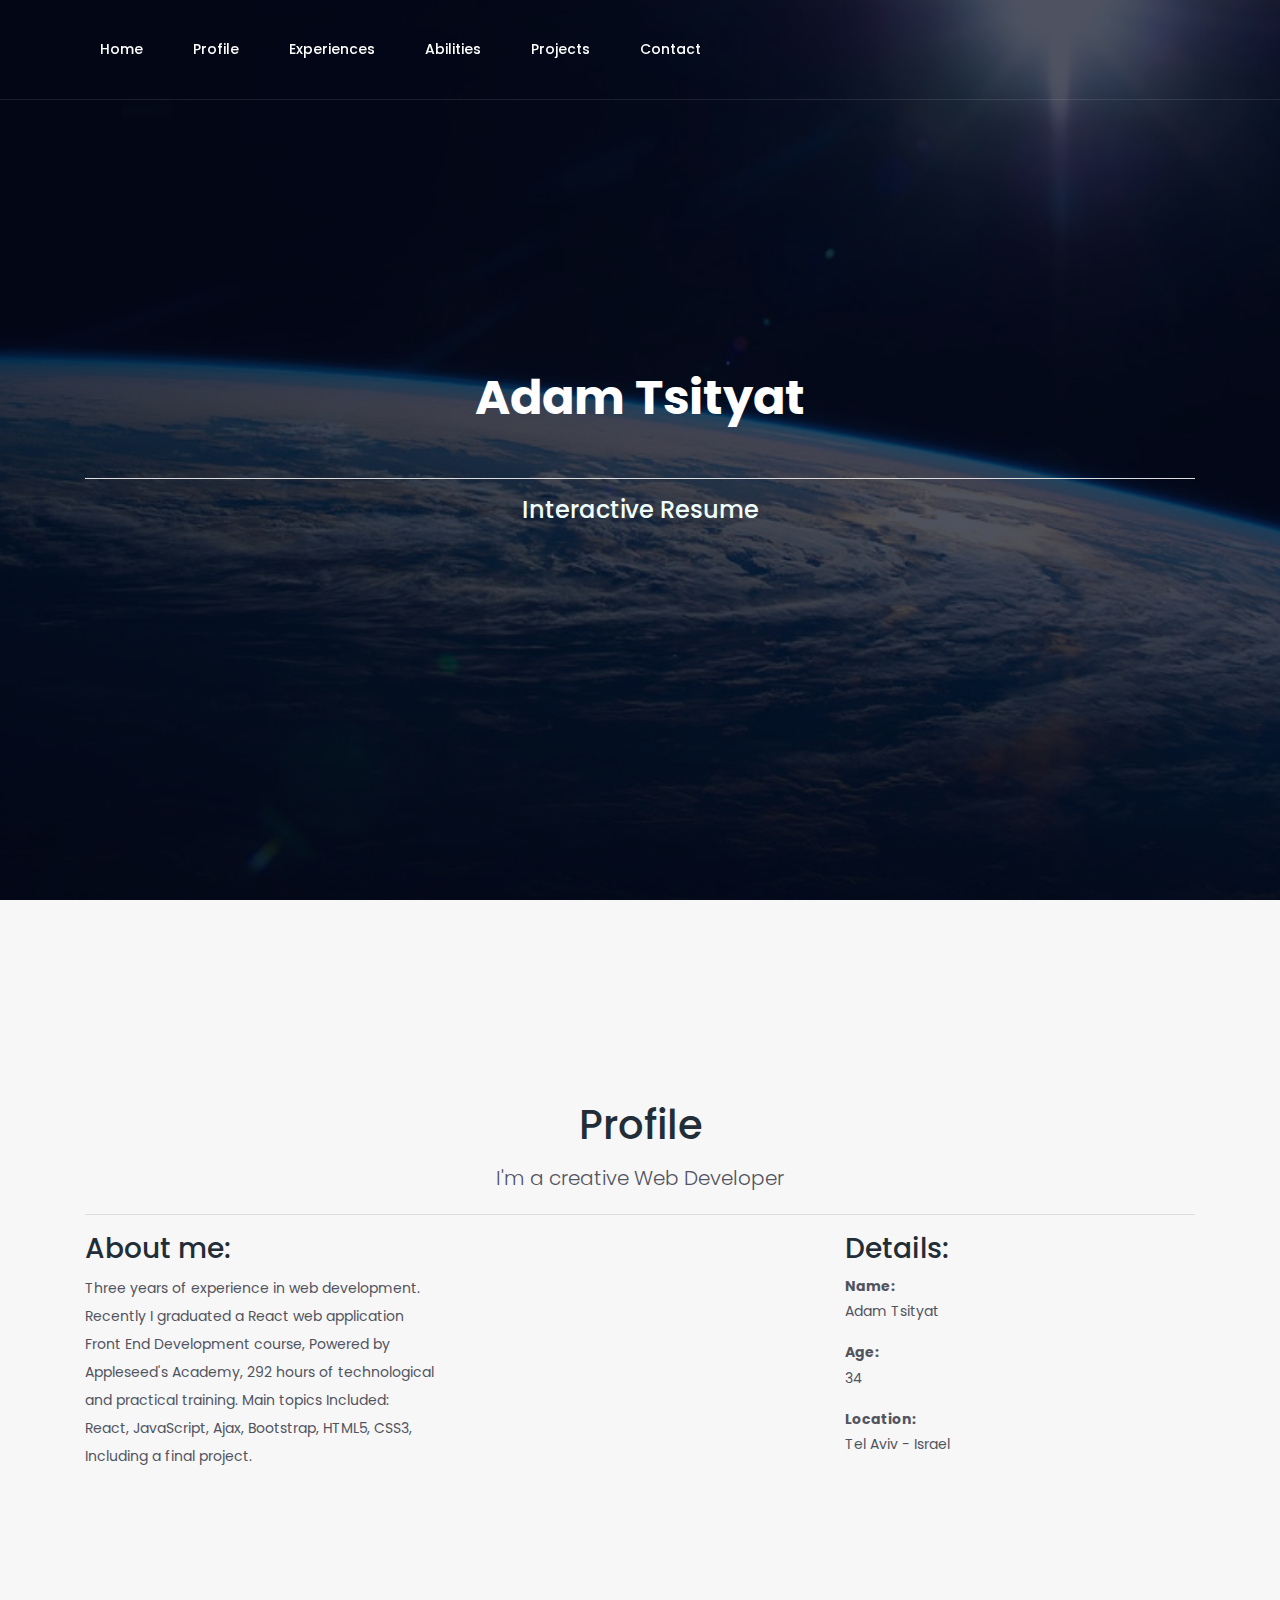
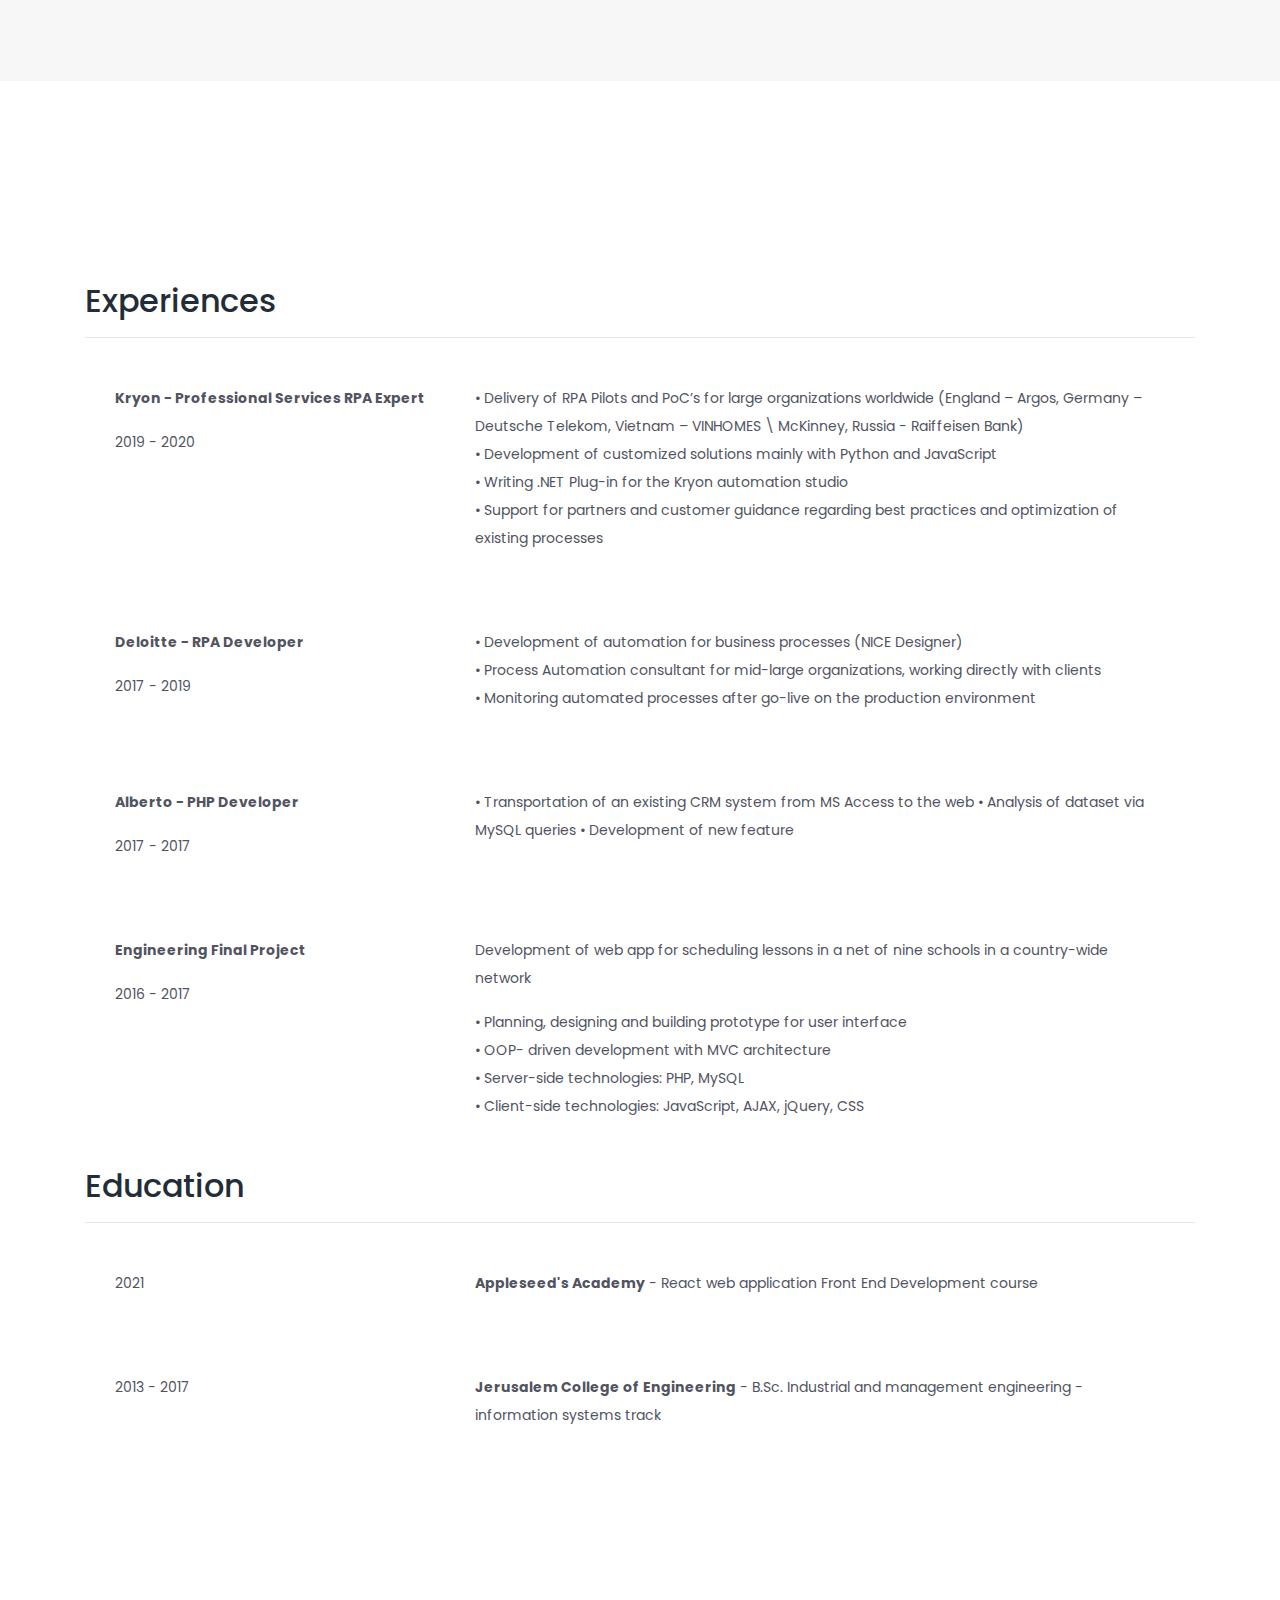
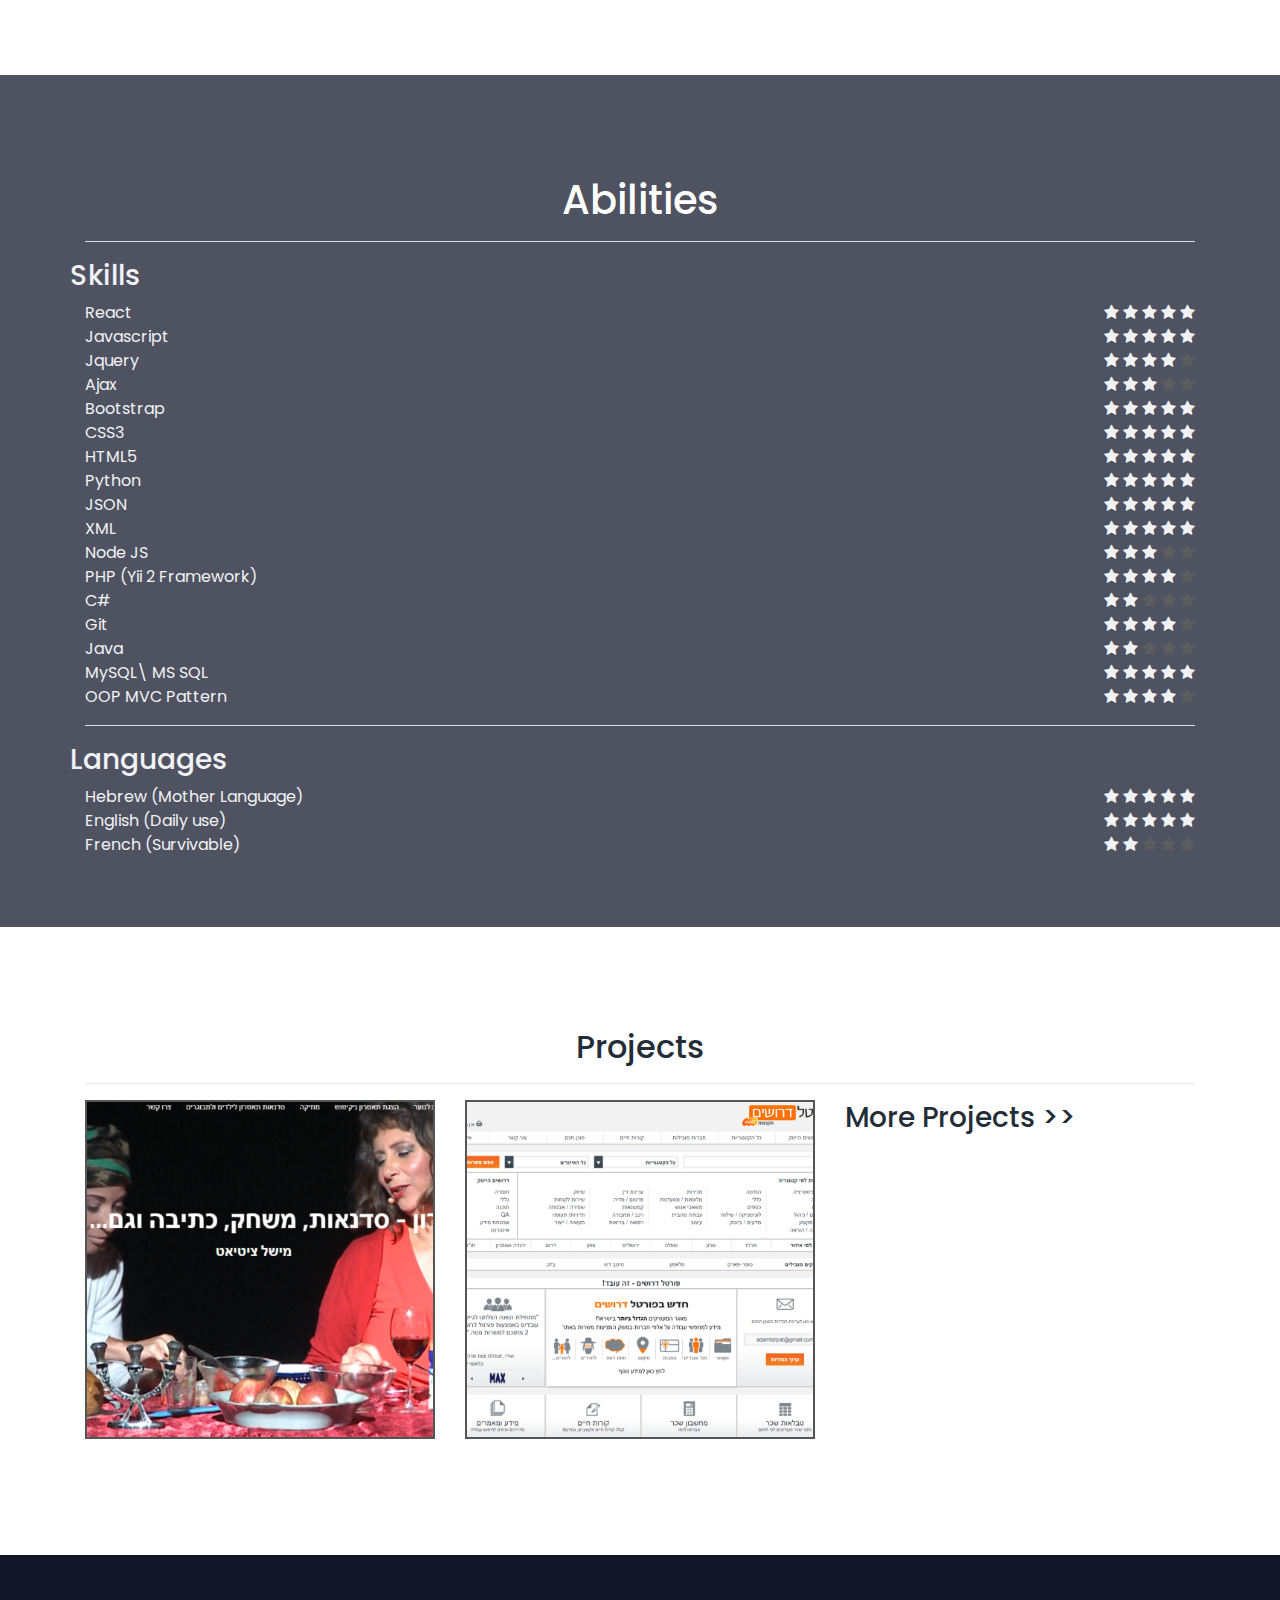
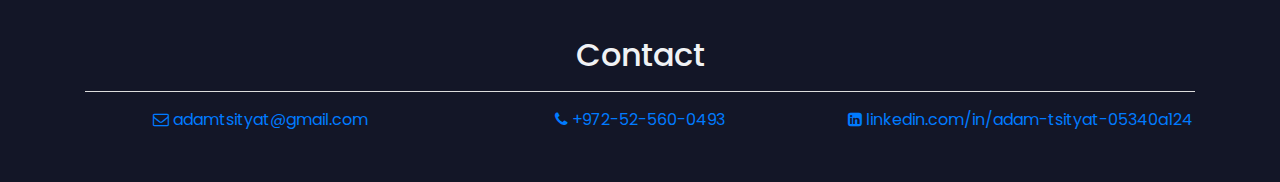
==== commit c199e6b3: "Fine tuning" ====
--- a/index.html
+++ b/index.html
@@ -59,23 +59,23 @@
                     <nav class="h-100 navbar navbar-expand-lg align-items-center">
                         <button class="navbar-toggler" type="button" data-toggle="collapse" data-target="#fancyNav" aria-controls="fancyNav" aria-expanded="false" aria-label="Toggle navigation"><span class="ti-menu"></span></button>
                         <div class="collapse navbar-collapse" id="fancyNav">
-                            <ul class="navbar-nav ml-auto">
-                                <li class="nav-item active">
+                            <ul class="navbar-nav">
+                                <li class="nav-item active" data-target="#fancyNav" data-toggle="collapse">
                                     <a class="nav-link" href="#home">Home</a>
                                 </li>
-                                <li class="nav-item">
+                                <li class="nav-item" data-target="#fancyNav" data-toggle="collapse">
                                     <a class="nav-link" href="#profile">Profile</a>
                                 </li>
-                                <li class="nav-item">
+                                <li class="nav-item" data-target="#fancyNav" data-toggle="collapse">
                                     <a class="nav-link" href="#experiences">Experiences</a>
                                 </li>
-                                <li class="nav-item">
+                                <li class="nav-item" data-target="#fancyNav" data-toggle="collapse">
                                     <a class="nav-link" href="#abilities">Abilities</a>
                                 </li>
-                                <li class="nav-item">
+                                <li class="nav-item" data-target="#fancyNav" data-toggle="collapse">
                                     <a class="nav-link" href="#project">Projects</a>
                                 </li>
-                                <li class="nav-item">
+                                <li class="nav-item" data-target="#fancyNav" data-toggle="collapse">
                                     <a class="nav-link" href="#contact">Contact</a>
                                 </li>
                             </ul>
@@ -113,8 +113,7 @@
             <div class="row">
                 <div class="col-s-12 col-sm-4">
                         <h3>About me:</h3>
-                        <p>Highly motivated industrial and management (information systems track) engineer with three years experience in software projects.
-                            I am currently developing web applications mainly with Python and React including portfolio that reflect all my coding and technical skills.
+                        <p>Three years of experience in web development. Recently I graduated a React web application Front End Development course, Powered by Appleseed's Academy, 292 hours of technological and practical training. Main topics Included: React, JavaScript, Ajax, Bootstrap, HTML5, CSS3, Including a final project. 
                         </p>
                 </div>
                 <div class="col-xs-12 col-sm-4">
@@ -131,7 +130,7 @@
                         </p>
                         <p><strong>Age:</strong>
                             <br>
-                            33
+                            34  
                         </p>
                         <p><strong>Location:</strong>
                             <br>
@@ -206,10 +205,18 @@
             <hr>
             <div class = "row experience">
                 <div class="col-md-4">
+                    <p>2021</p>
+                </div>
+                <div class="col-md-8">
+                    <p> <strong>Appleseed's Academy</strong> - React web application Front End Development course </p>
+                </div>
+            </div>
+            <div class = "row experience">
+                <div class="col-md-4">
                     <p>2013 - 2017</p>
                 </div>
                 <div class="col-md-8">
-                    <p> <strong>Jerusalem College of Engineering</strong> - B.Sc. Industrial and management engineering -information systems track</p>
+                    <p> <strong>Jerusalem College of Engineering</strong> - B.Sc. Industrial and management engineering - information systems track</p>
                 </div>
             </div>
 
@@ -526,33 +533,6 @@
             </div>
         </div>
         <!-- Footer Copywrite -->
-        <div class="footer-copywrite-area">
-            <div class="container h-100">
-                <div class="row h-100">
-                    <div class="col-12 h-100">
-                        <div class="copywrite-content h-100 d-flex align-items-center justify-content-between">
-                            <!-- Copywrite Text -->
-                            <div class="copywrite-text">
-                                <p><!-- Link back to Colorlib can't be removed. Template is licensed under CC BY 3.0. -->
-Copyright &copy;<script>document.write(new Date().getFullYear());</script> All rights reserved | This template is made with <i class="fa fa-heart-o" aria-hidden="true"></i> by <a href="https://colorlib.com" target="_blank">Colorlib</a>
-<!-- Link back to Colorlib can't be removed. Template is licensed under CC BY 3.0. --></p>
-                            </div>
-                            <!-- Footer Nav -->
-                            <div class="footer-nav">
-                                <nav>
-                                    <ul>
-                                        <li><a href="#">Disclaimer</a></li>
-                                        <li><a href="#">Privacy</a></li>
-                                        <li><a href="#">Advertisement</a></li>
-                                        <li><a href="#">Contact us</a></li>
-                                    </ul>
-                                </nav>
-                            </div>
-                        </div>
-                    </div>
-                </div>
-            </div>
-        </div>
     </footer>
     <!-- ***** Footer Area End ***** -->
 
--- a/style.css
+++ b/style.css
@@ -100,6 +100,10 @@
   display: block;
   width: 100%;
   height: 100%;
+}
+
+#fancyNav li:hover  a{
+    color: yellowgreen;
 }
 
 .overlay{
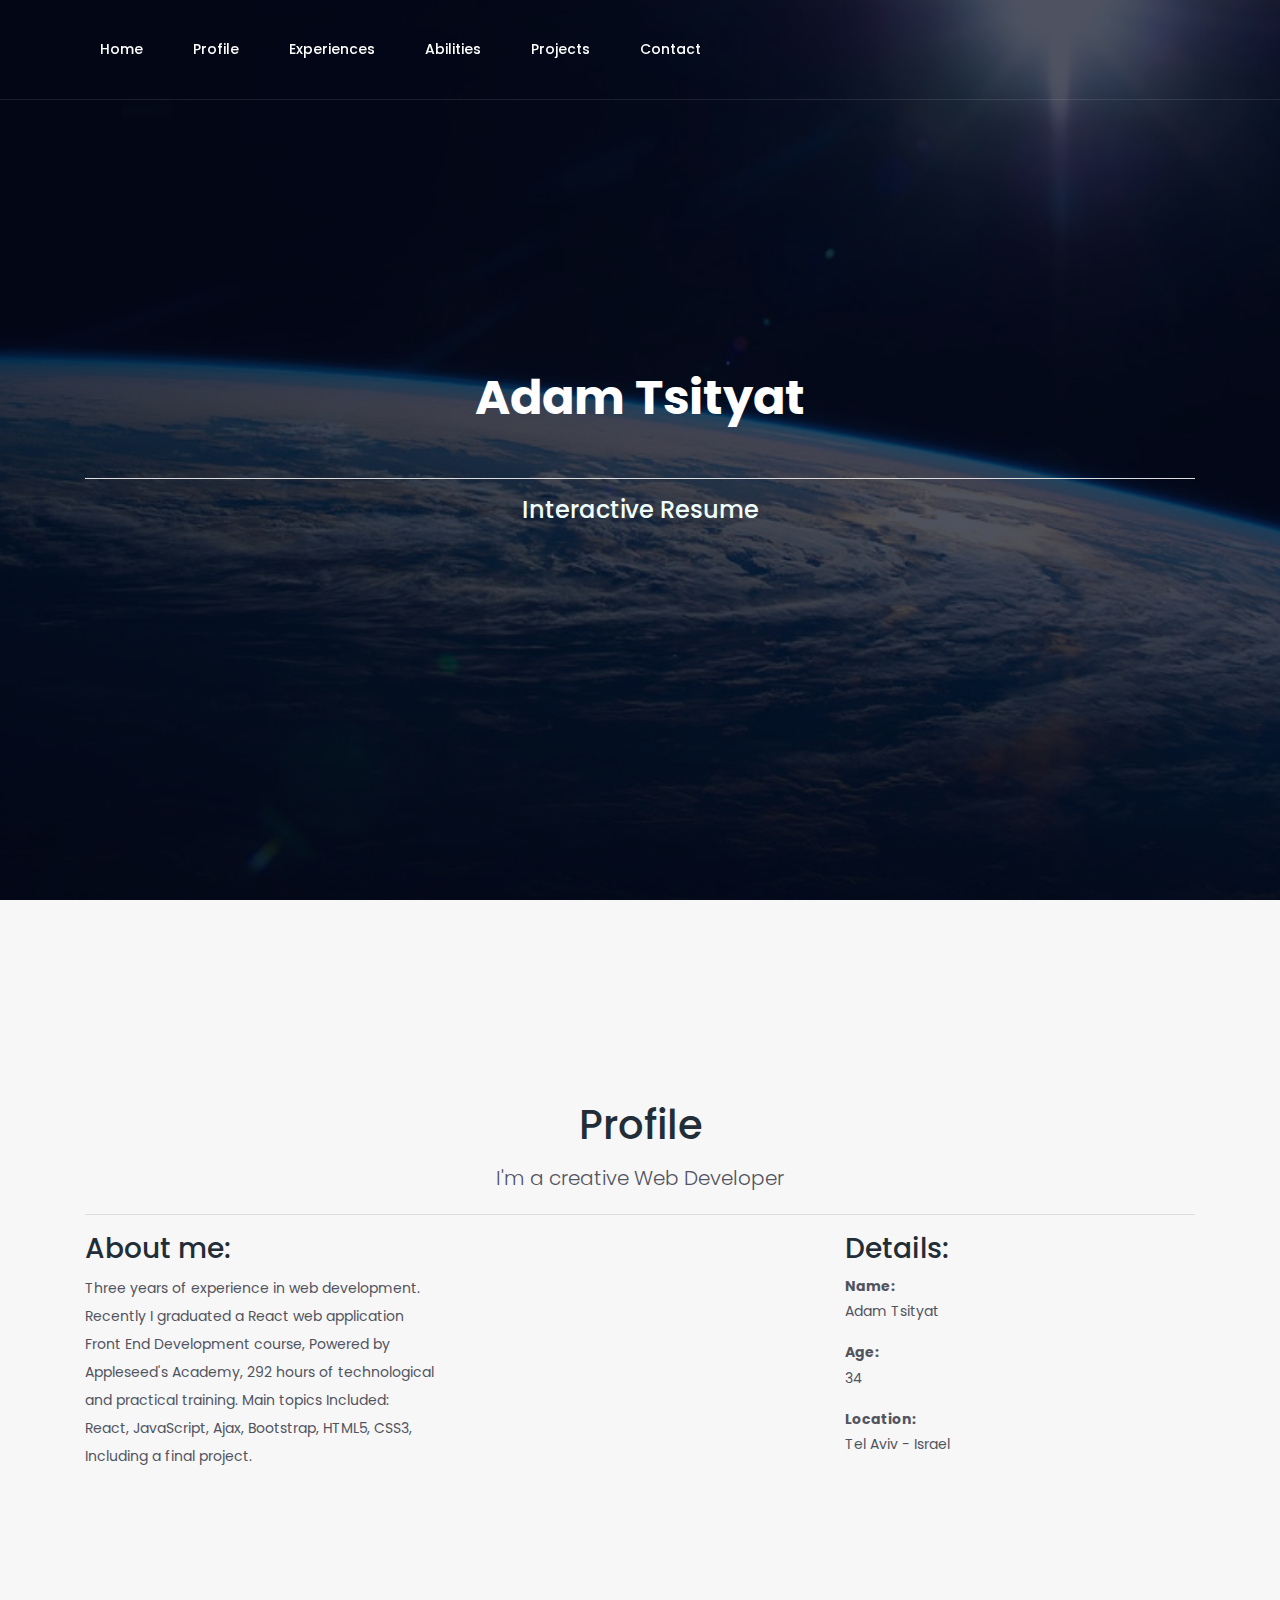
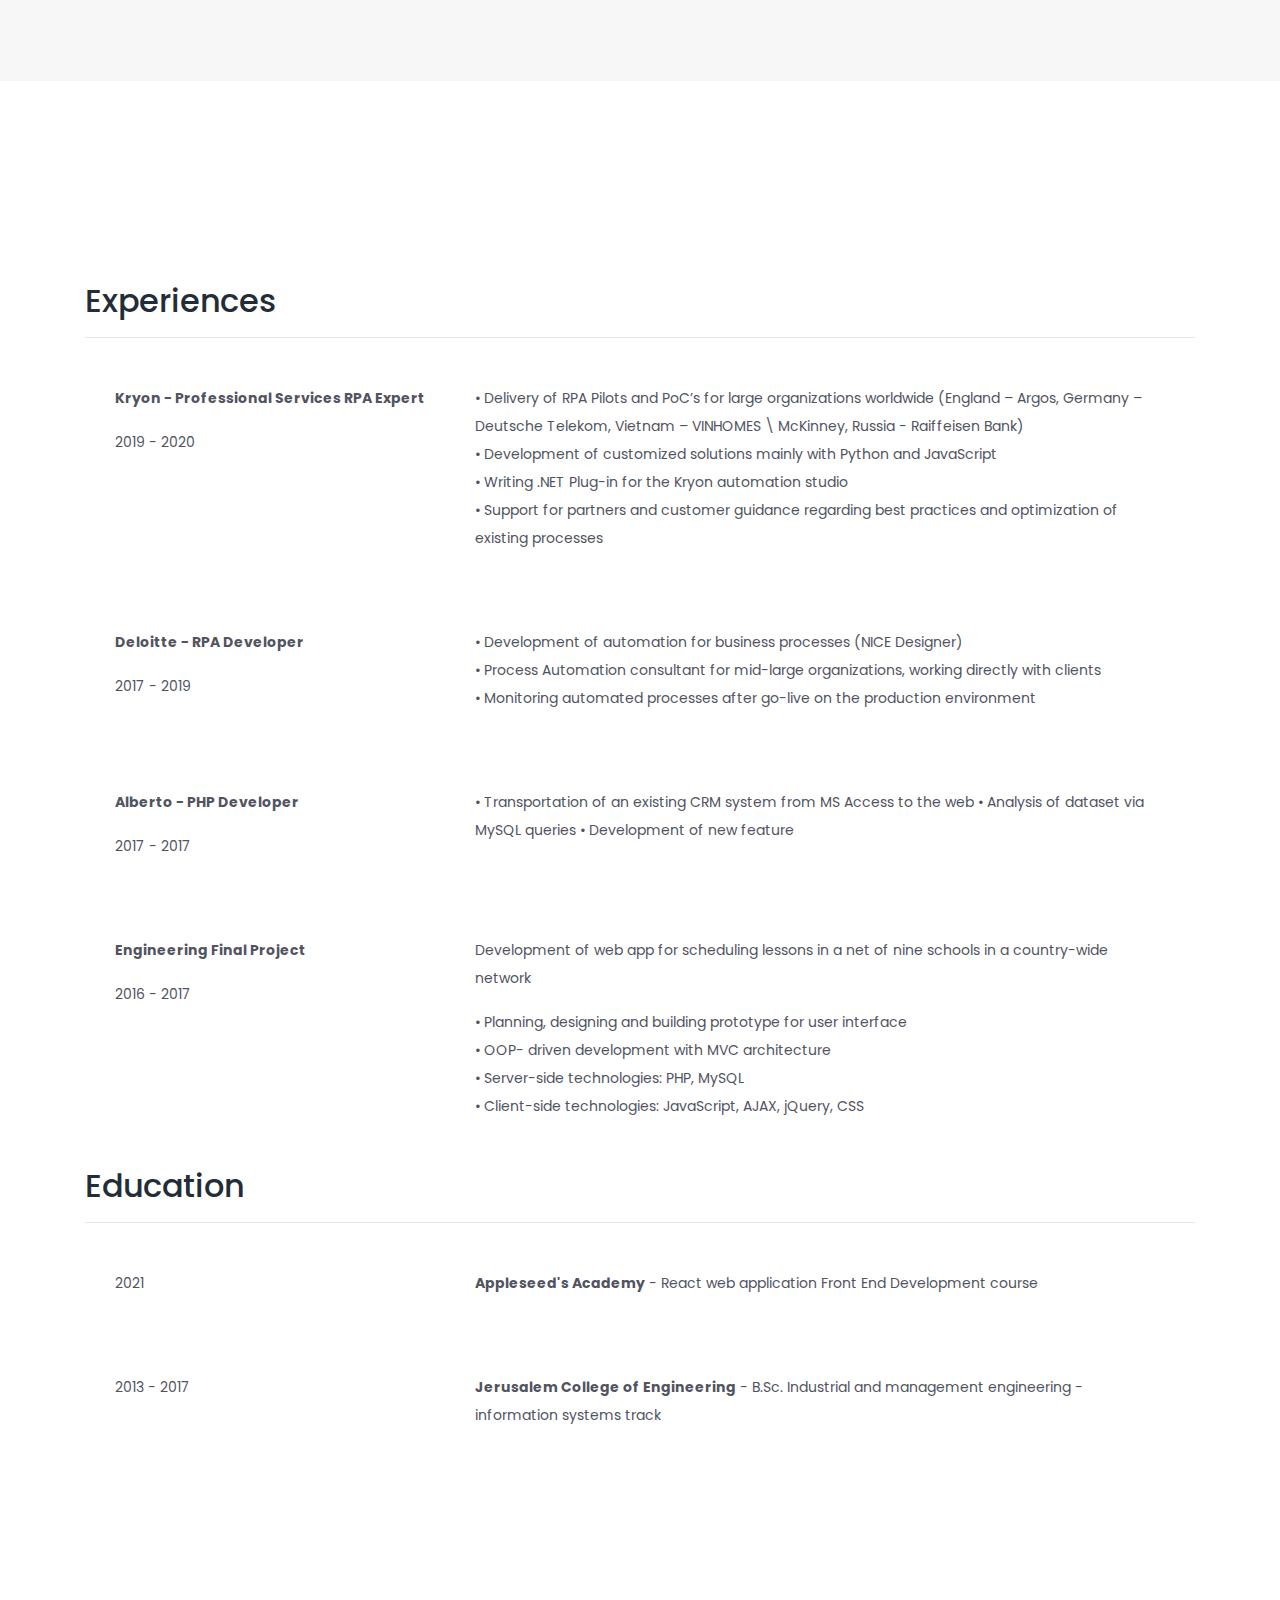
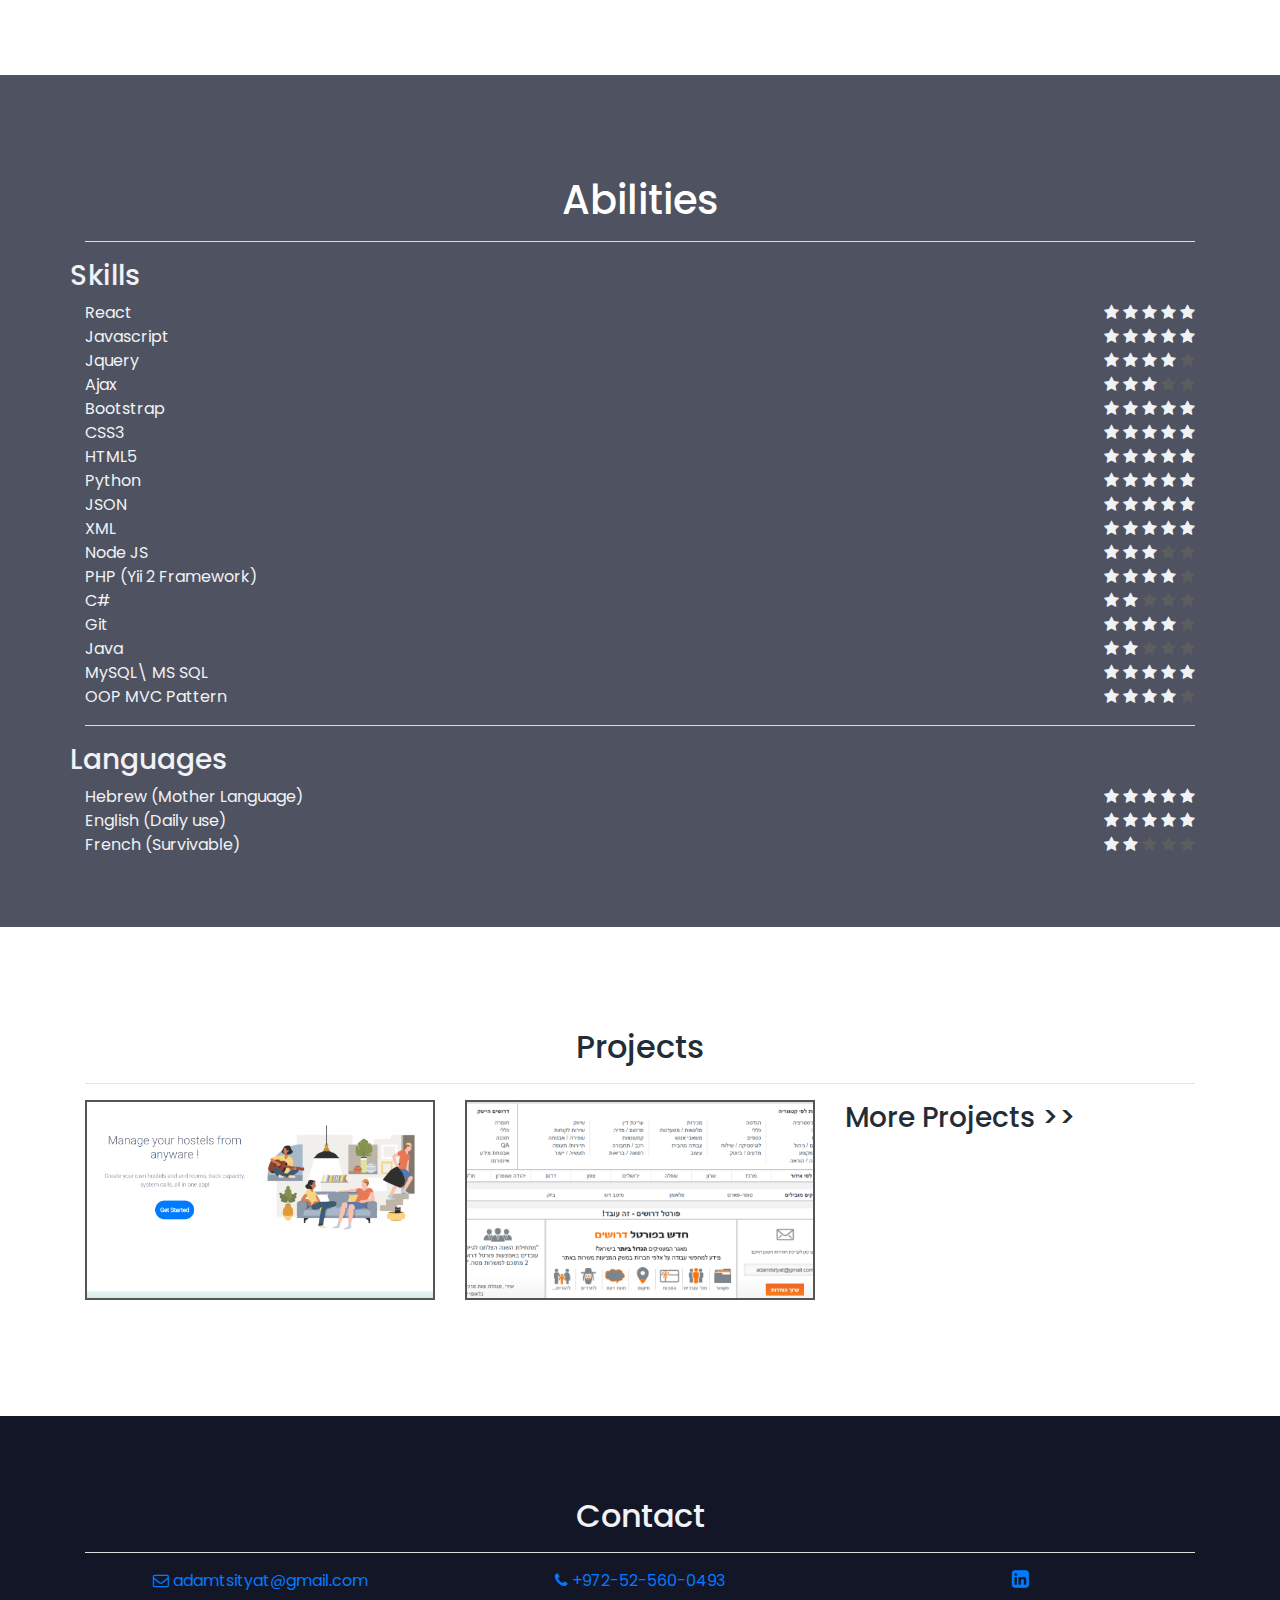
==== commit a3a7bb5f: "Add Hostel Instead workshop" ====
--- a/index.html
+++ b/index.html
@@ -459,12 +459,12 @@
 	            <div class="col-md-4">
                     <figure>
                         <img src="img/1.PNG" alt="sadnaot" class="image" style="border: 2px solid #555";>
-                        <a href="http://tsityat.pythonanywhere.com/">
+                        <a href="https://adamts1.github.io/my-interactive-resume/#profile/">
                         <figcaption class="overlay" style="padding: 30px">
-				            <h3 class="checked">Professional Theater</h3>
+				            <h3 class="checked overlay-h3">Hostels Management App</h3>
                             <hr class="bg-gray">
-				            <p class="checked">Theater Workshops, Writing, acting and music</p>
-				            <p class="checked"><strong>Tags:</strong> <br>Development, Python, Flask, Bootstrap</p>
+				            <p class="checked overlay-p">Manage hostels, Handle Calls and Track capacity </p>
+				            <p class="checked overlay-p"><strong>Tags:</strong> <br>React</p>
 			            </figcaption></a>
                     </figure>
                 </div>
@@ -473,10 +473,10 @@
                         <img src="img/drushim.PNG" alt="sadnaot" class="image" style="border: 2px solid #555";>
                         <a href="https://github.com/adamts1/Job-Scraper">
                         <figcaption class="overlay" style="padding: 30px">
-				            <h3 class="checked">Jobs Scraper</h3>
+				            <h3 class="checked overlay-h3">Jobs Scraper</h3>
                             <hr class="bg-gray">
-				            <p class="checked">Scraping jobs by selecting categories and area into a csv file </p>
-				            <p class="checked"><strong>Tags:</strong> <br>Automation, Python, selenium, TkInter</p>
+				            <p class="checked overlay-p">Scraping jobs by selecting categories and area into a csv file </p>
+				            <p class="checked overlay-p"><strong>Tags:</strong> <br>Automation, Python, selenium, TkInter</p>
 			            </figcaption></a>
                     </figure>
                 </div>
@@ -485,7 +485,7 @@
                         <h3>More Projects >></h3>
                         <a href="https://github.com/adamts1">
                         <figcaption class="overlay" style="padding: 30px">
-				            <h3 class="checked">Check all my projects in GitHub</h3>
+				            <h3 class="checked overlay-h3">Check all my projects in GitHub</h3>
 			            </figcaption></a>
                     </figure>
                 </div>
@@ -505,7 +505,7 @@
                             <li>
 				                <a href="mailto:adamtsityat@gmail.com" target="_blank">
 					                <span class="fa fa-envelope-o"></span>
-					                adamtsityat@gmail.com
+                                    adamtsityat@gmail.com
                                 </a>
 			                </li>
                         </ul>
@@ -515,7 +515,7 @@
                         <ul>
                             <li><a href="mailto:adamtsityat@gmail.com" target="_blank">
 					                <span class="fa fa-phone"></span>
-					                <span>+972-52-560-0493</span></a>
+					                <span>+972-52-560-0493</span>
 			                </li>
                         </ul>
                     </div>
@@ -523,8 +523,8 @@
                         <ul>
                             <li>
 				                <a href="https://linkedin.com/in/adam-tsityat-05340a124" target="_blank">
-					                <span class="fa fa-linkedin-square"></span>
-					                linkedin.com/in/adam-tsityat-05340a124
+					                <span style="font-size: 20px;" class="fa fa-linkedin-square"></span>
+					                
                                 </a>
 			                </li>
                         </ul>
--- a/style.css
+++ b/style.css
@@ -99,7 +99,9 @@
 .image {
   display: block;
   width: 100%;
-  height: 100%;
+  /* height: 100%; */
+  height: 200px;
+  object-fit: cover;
 }
 
 #fancyNav li:hover  a{
@@ -112,7 +114,7 @@
   bottom: 0;
   left: 0;
   right: 0;
-  height: 100%;
+  height: 200px;
   width: 100%;
   opacity: 0;
   transition: .2s ease;
@@ -189,6 +191,18 @@
     margin-top: -12px;
     margin-left: -23px;
     z-index: 9;
+}
+
+figcaption{
+    padding: 10px !important;
+}
+
+.overlay-h3{
+    font-size: 1.2rem !important;
+}
+
+.overlay-p{
+    font-size: 12px !important;
 }
 
 @-webkit-keyframes rotate {
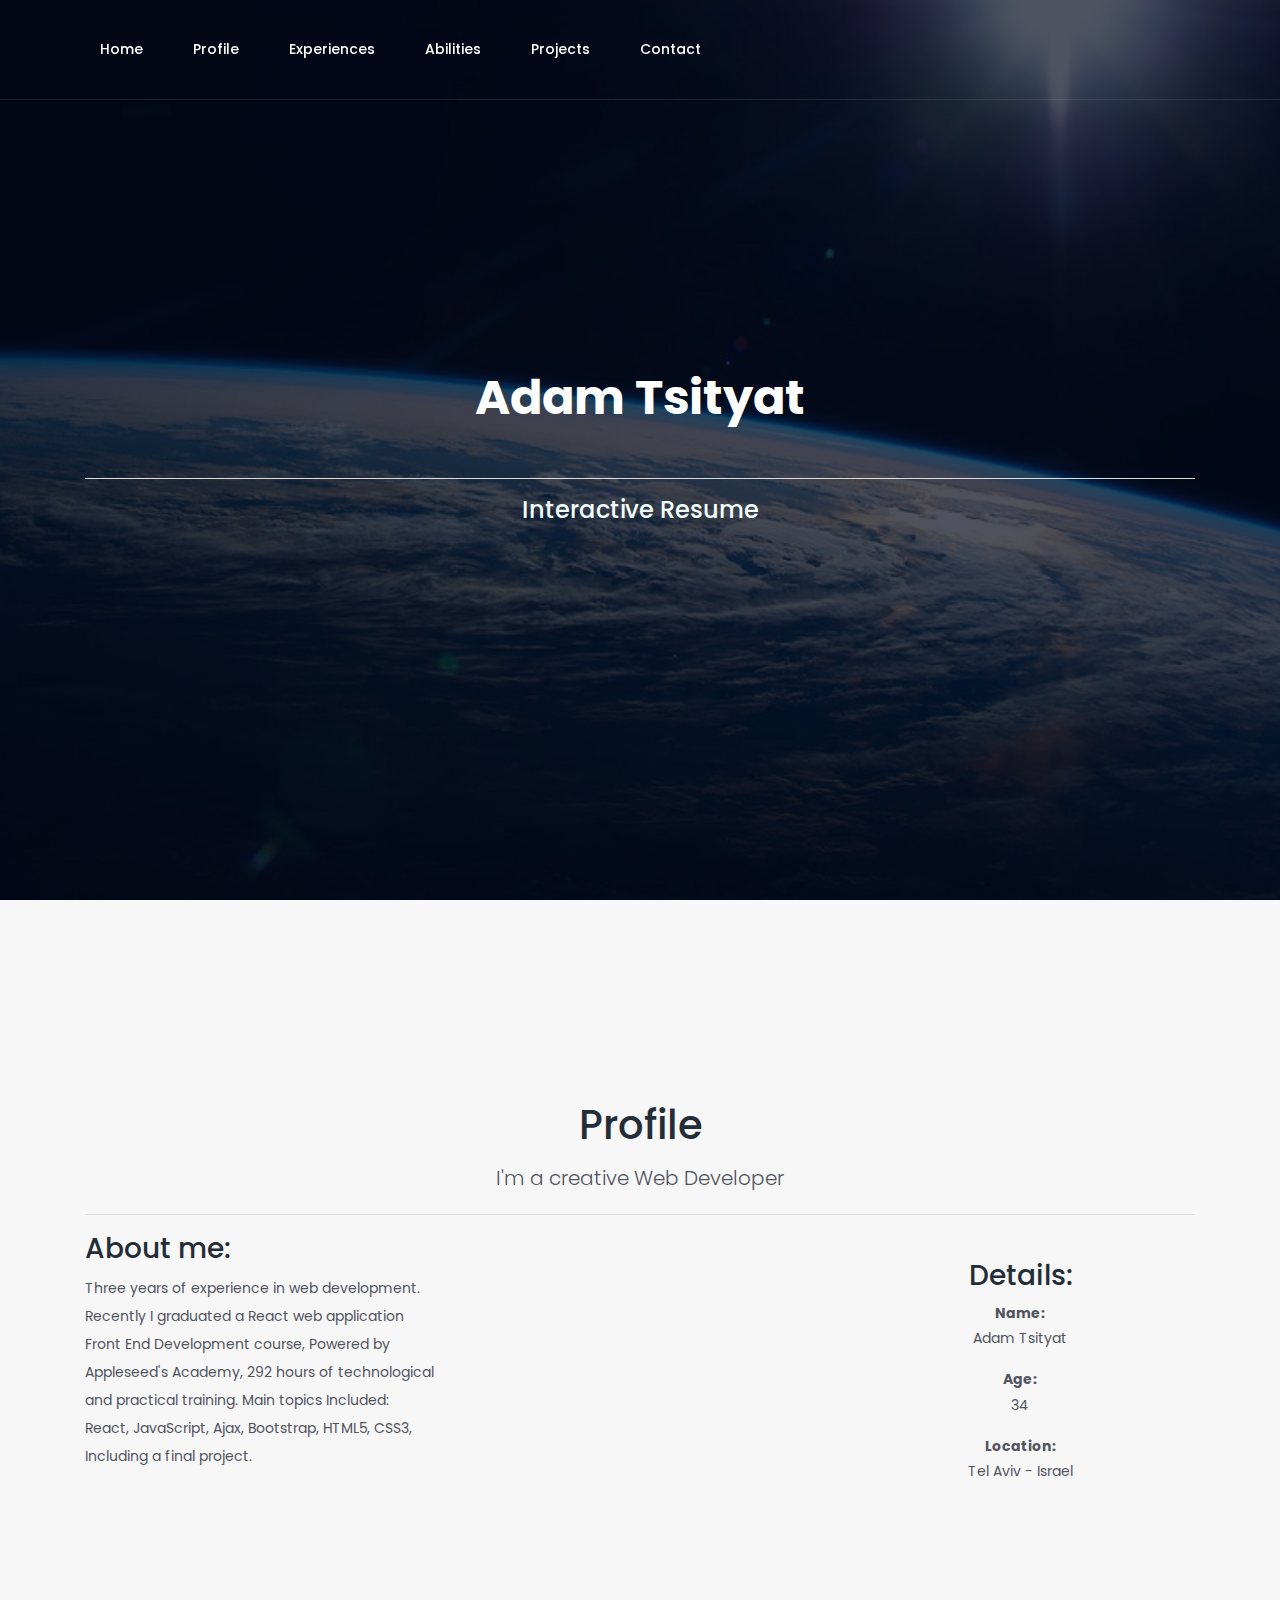
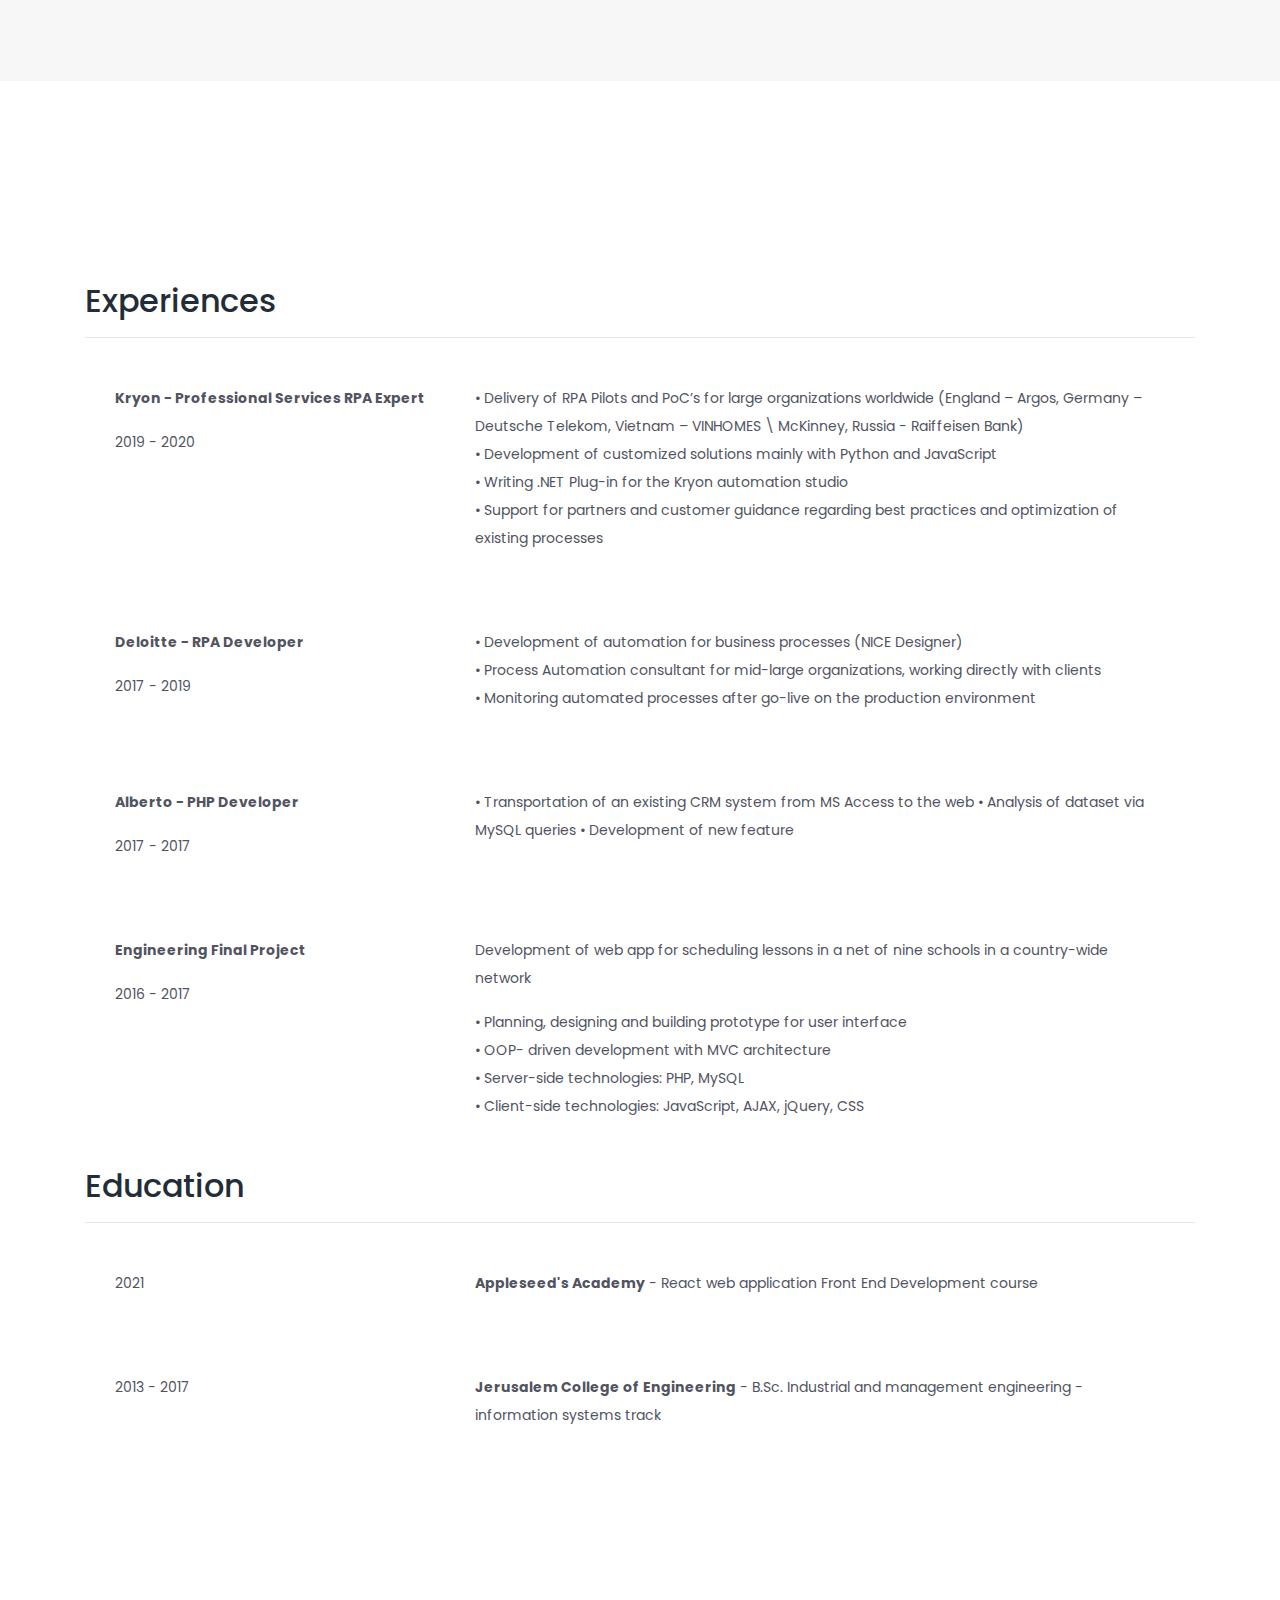
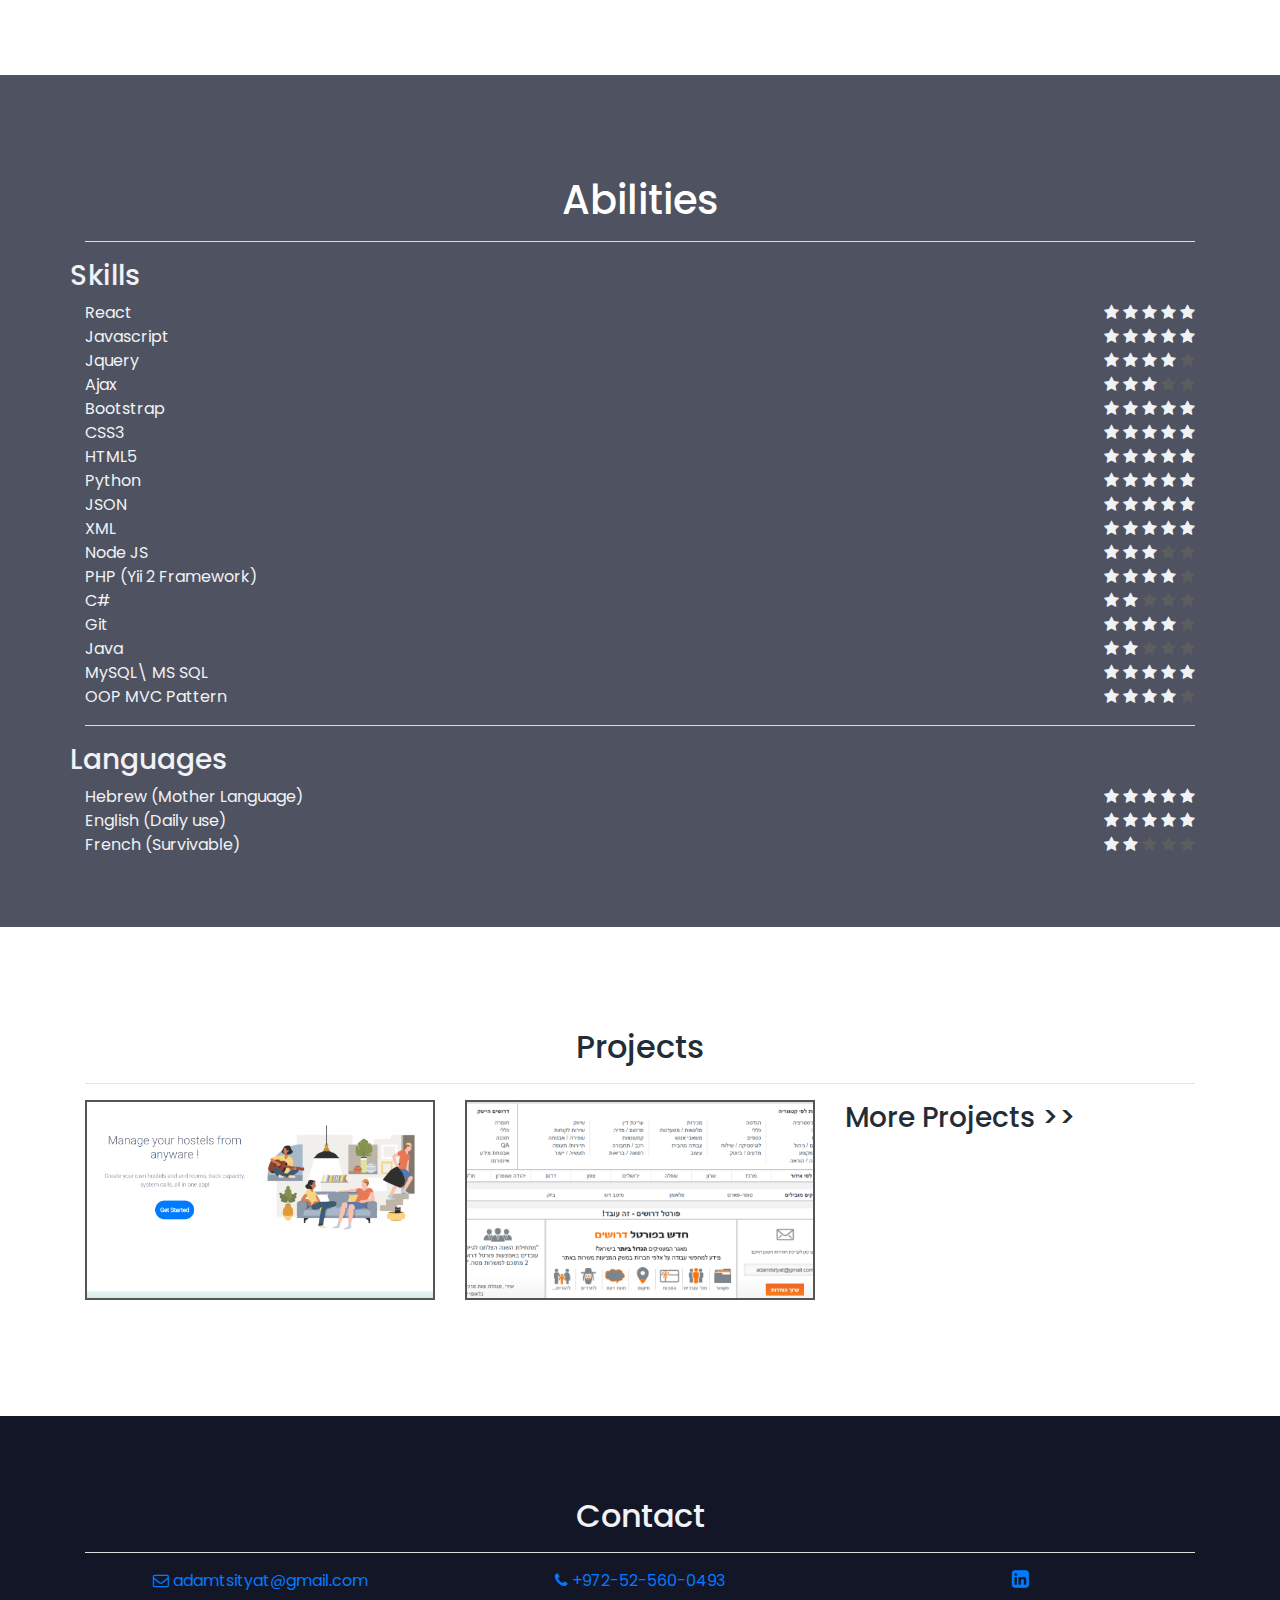
==== commit aee7d413: "About Me Fix" ====
--- a/index.html
+++ b/index.html
@@ -122,7 +122,7 @@
                     </div>
                 </div>
                 <div class="col-xs-12 col-sm-4">
-                    <div class="about-us-text">
+                    <div class="about-us-text" >
                         <h3>Details:</h3>
                         <p><strong>Name:</strong>
                             <br>
--- a/style.css
+++ b/style.css
@@ -677,6 +677,11 @@
     padding-bottom: 100px;
 }
 
+.about-us-text{
+    margin-top: 27px !important;
+    text-align: center !important;
+}
+
 .about-us-text > h2 {
     font-size: 38px;
     margin-bottom: 25px;
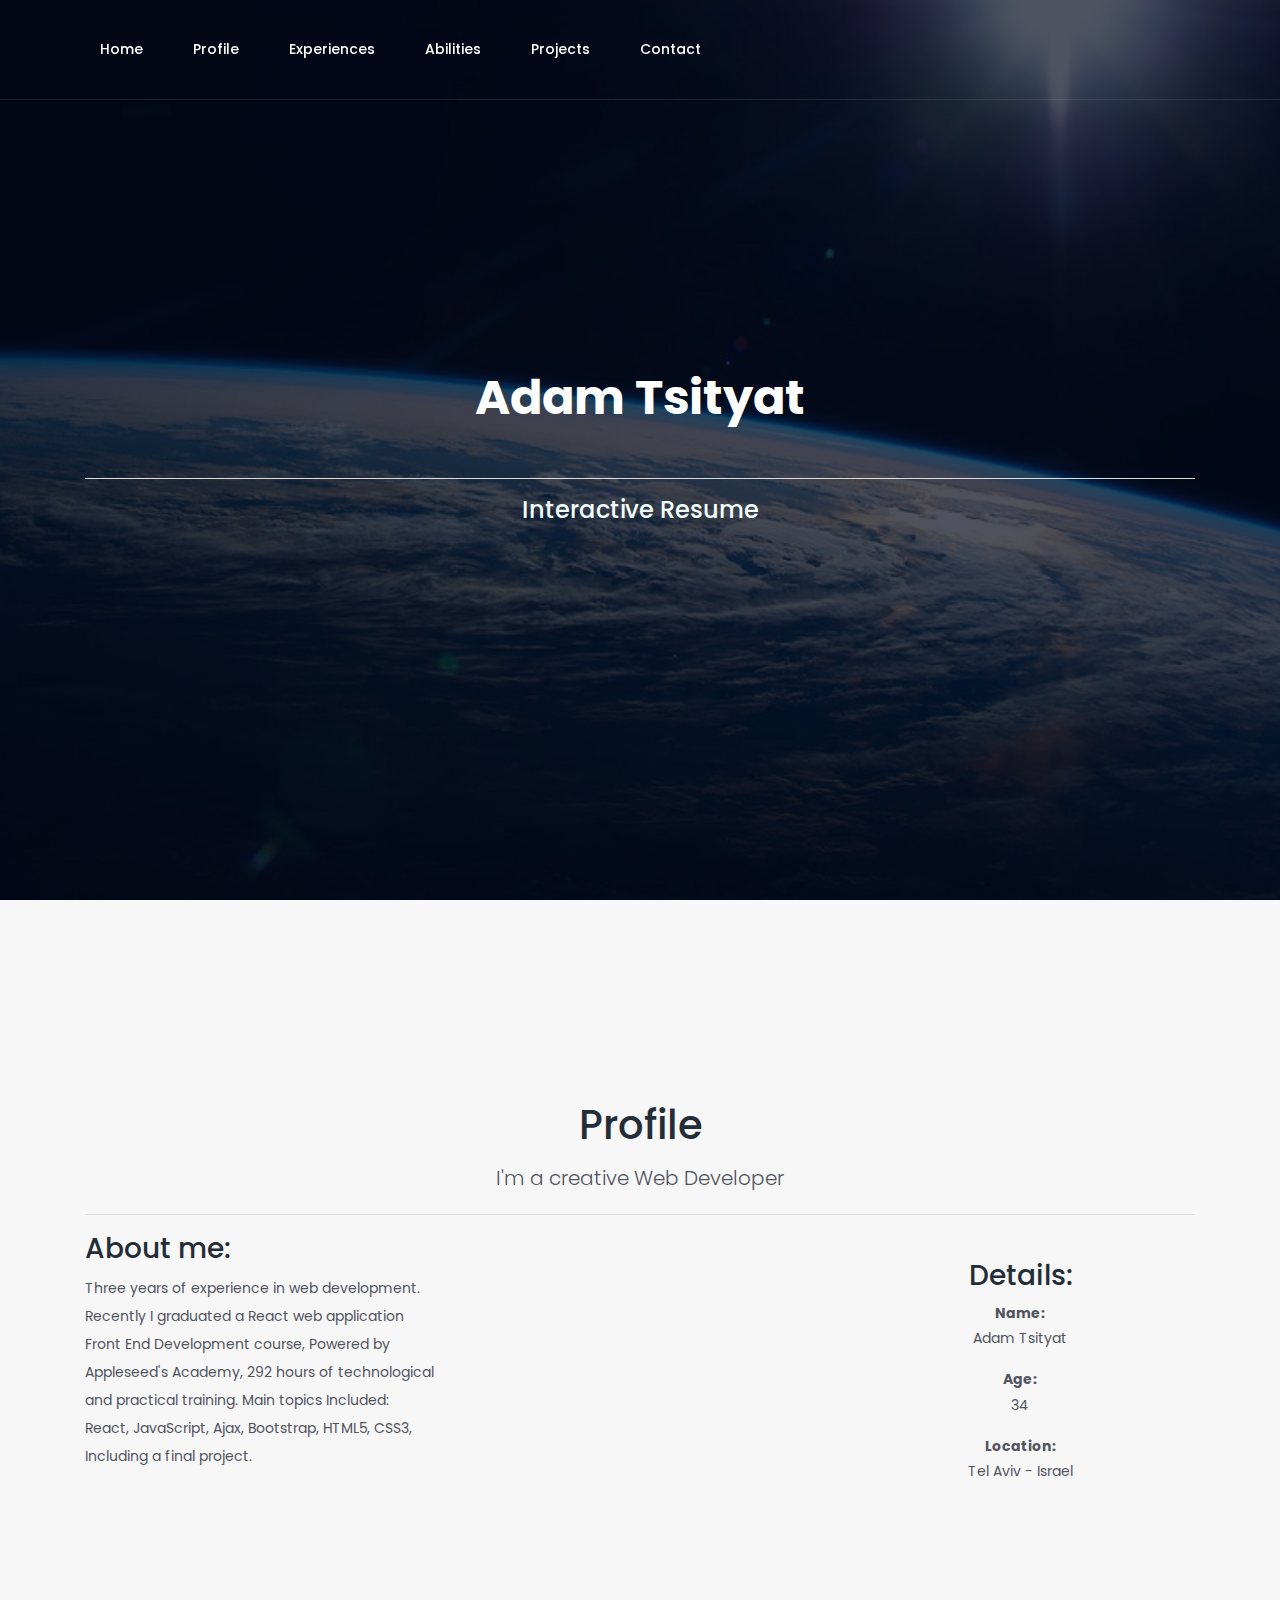
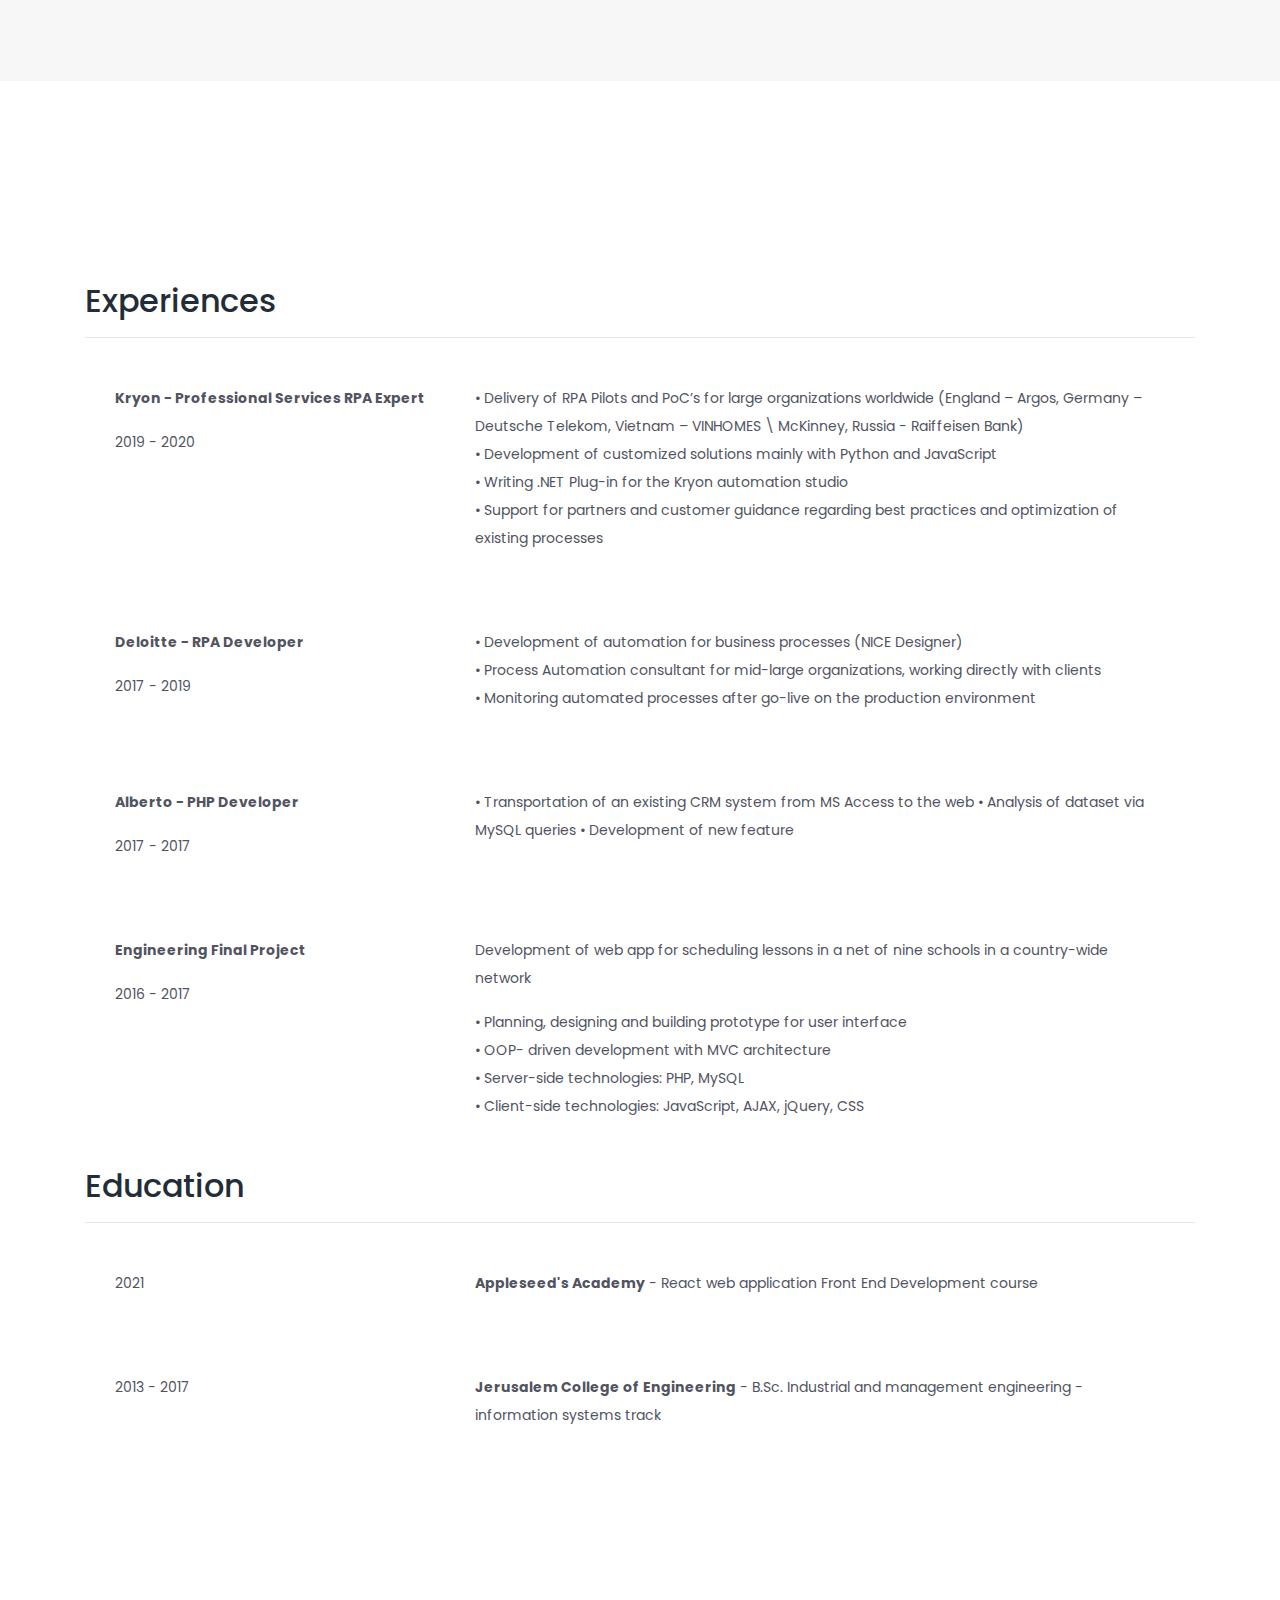
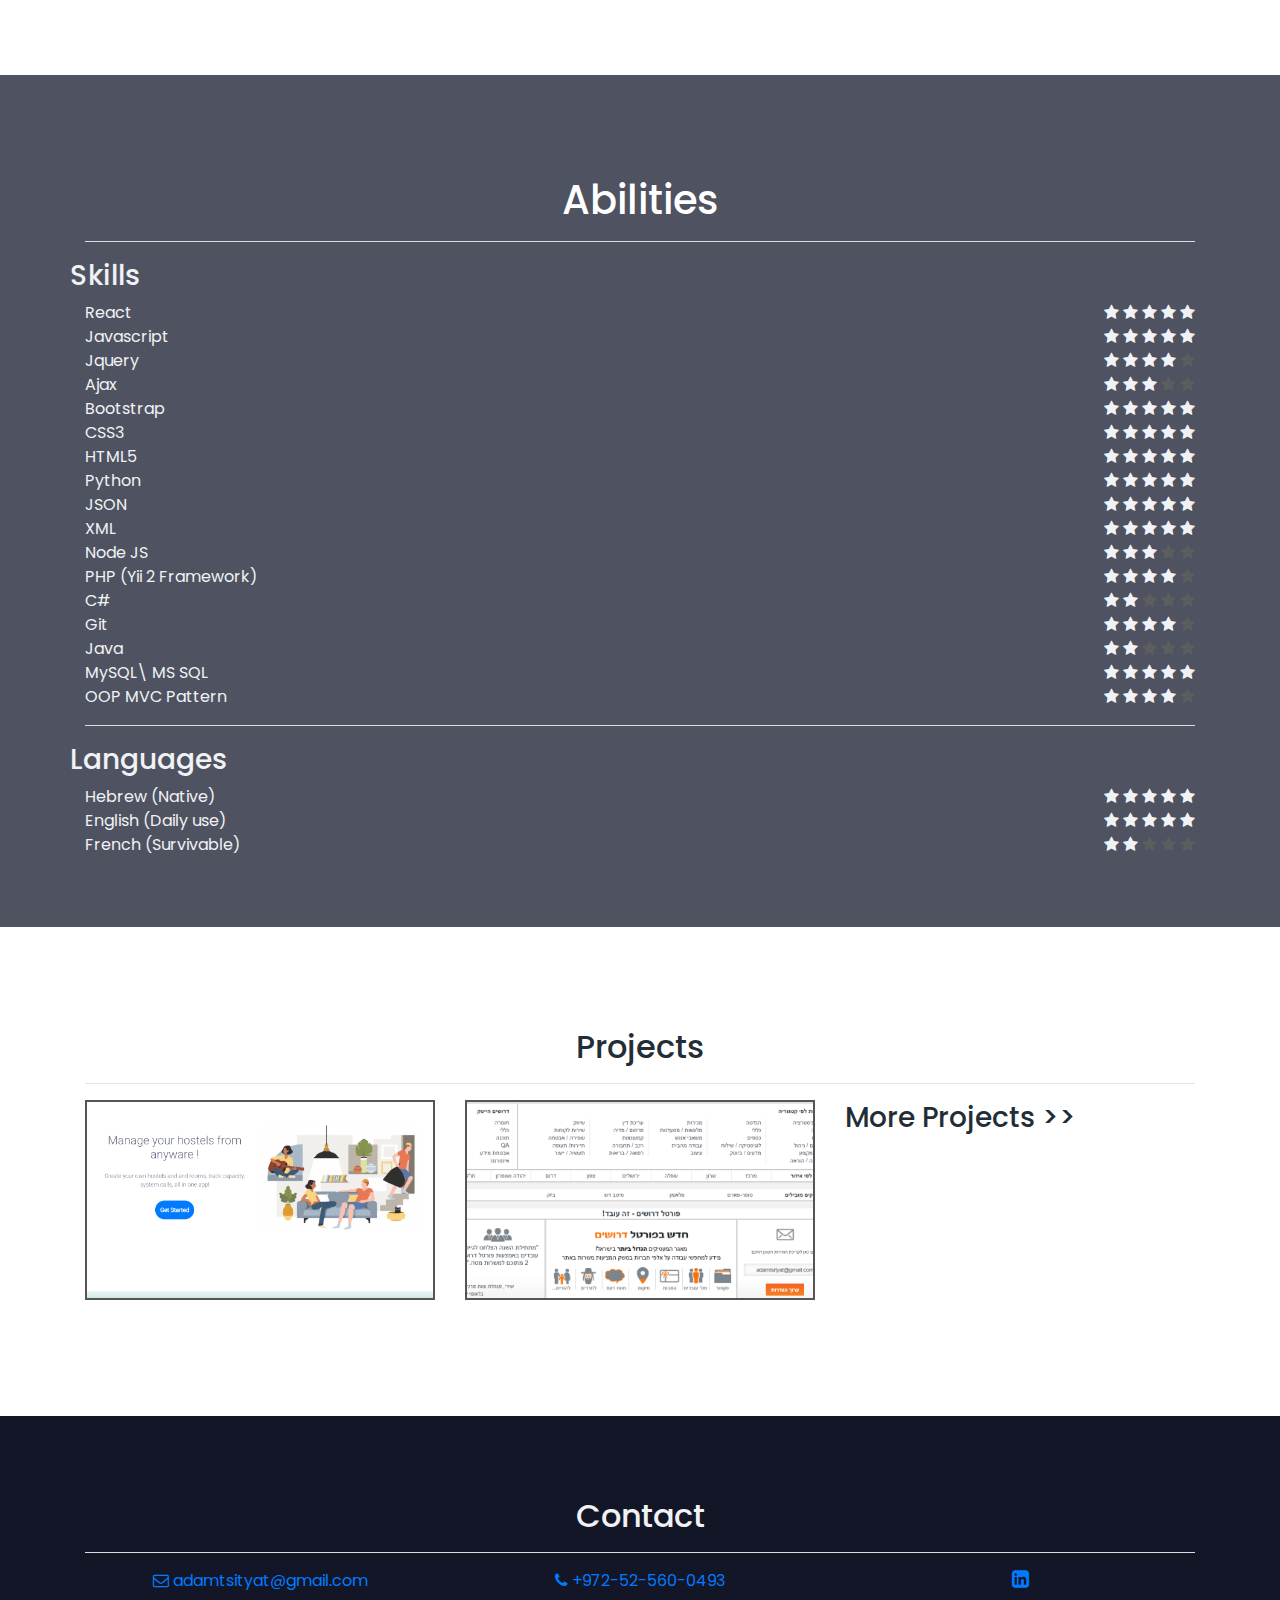
==== commit 342b40c1: "Languages fix" ====
--- a/index.html
+++ b/index.html
@@ -413,7 +413,7 @@
                 <div class="col-md-12">
                     <ul>
                         <li>
-                            <span class="ability-title checked" >Hebrew (Mother Language)</span>
+                            <span class="ability-title checked" >Hebrew (Native)</span>
                               <span class="ability-score" style="float: right">
                                 <span class="fa fa-star checked"></span>
                                 <span class="fa fa-star checked"></span>
@@ -459,7 +459,7 @@
 	            <div class="col-md-4">
                     <figure>
                         <img src="img/1.PNG" alt="sadnaot" class="image" style="border: 2px solid #555";>
-                        <a href="https://adamts1.github.io/my-interactive-resume/#profile/">
+                        <a href="https://adamts1.github.io/hostel-management/#/">
                         <figcaption class="overlay" style="padding: 30px">
 				            <h3 class="checked overlay-h3">Hostels Management App</h3>
                             <hr class="bg-gray">
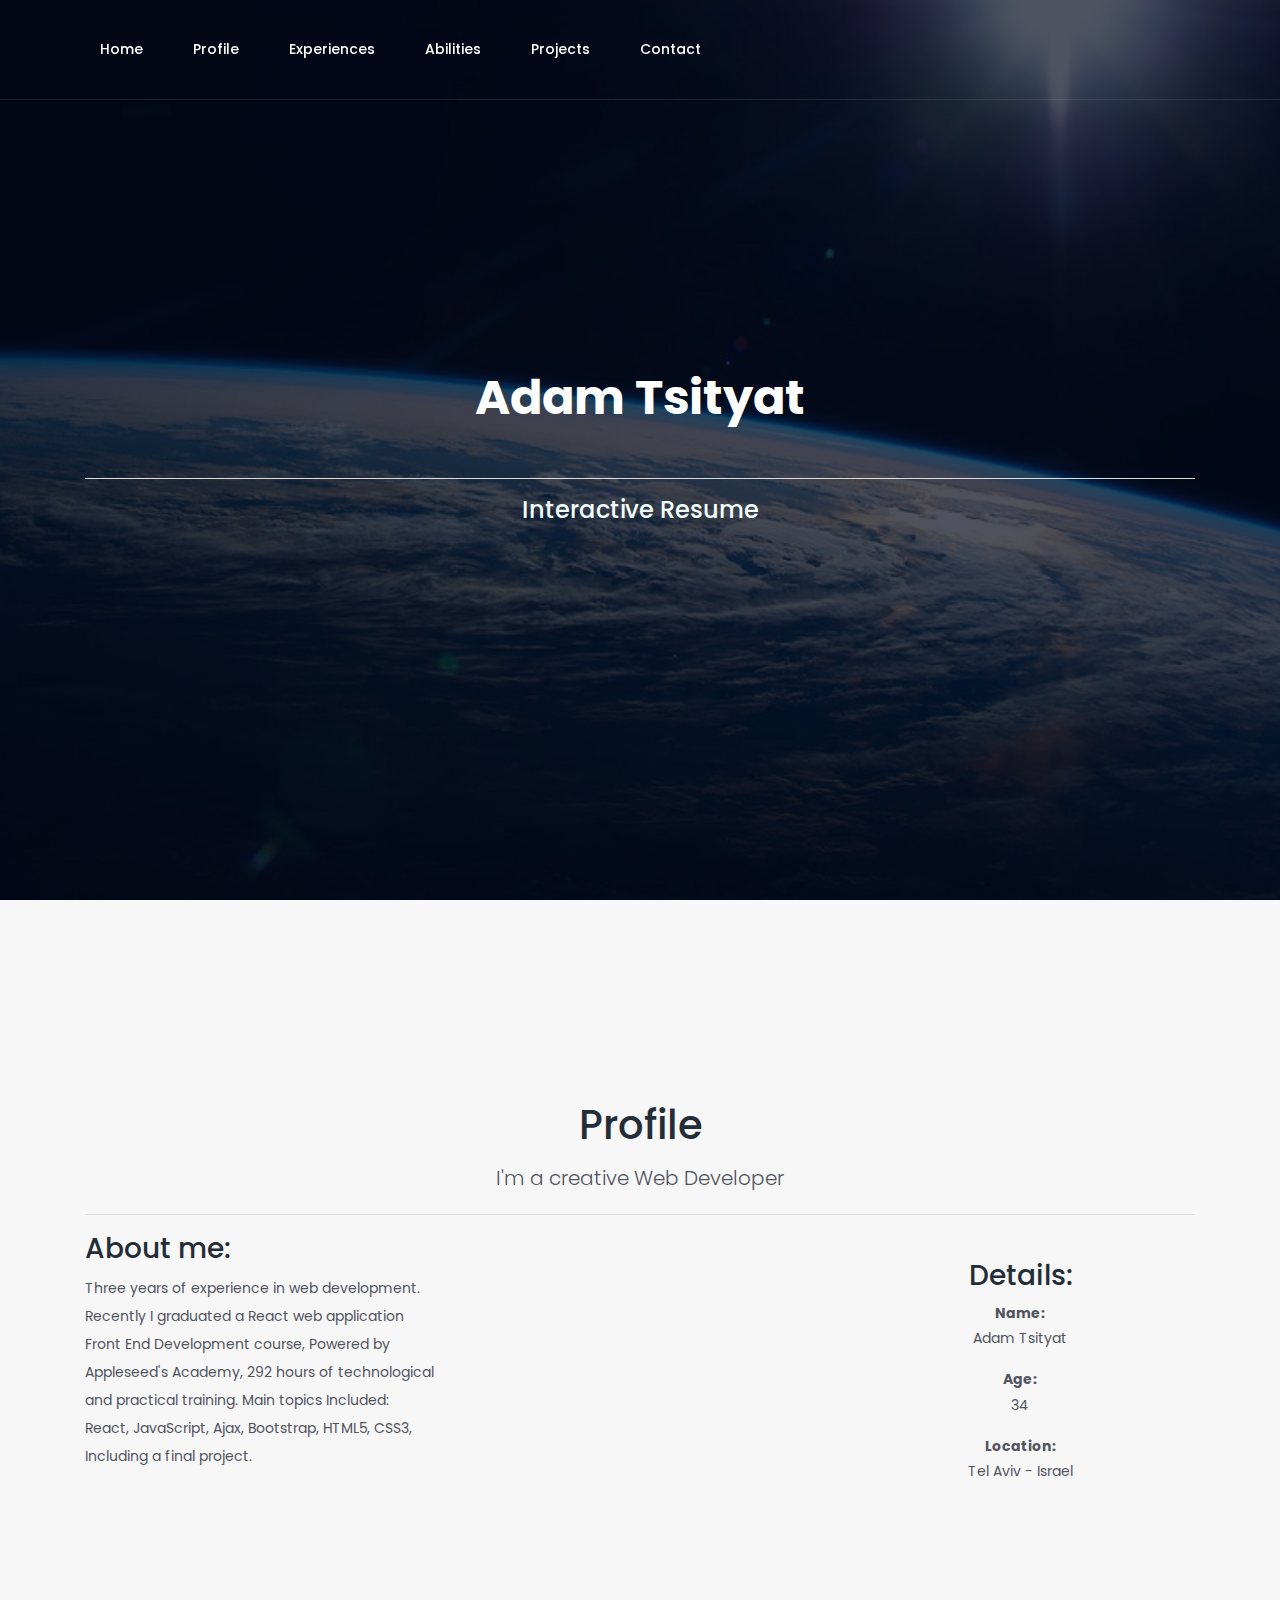
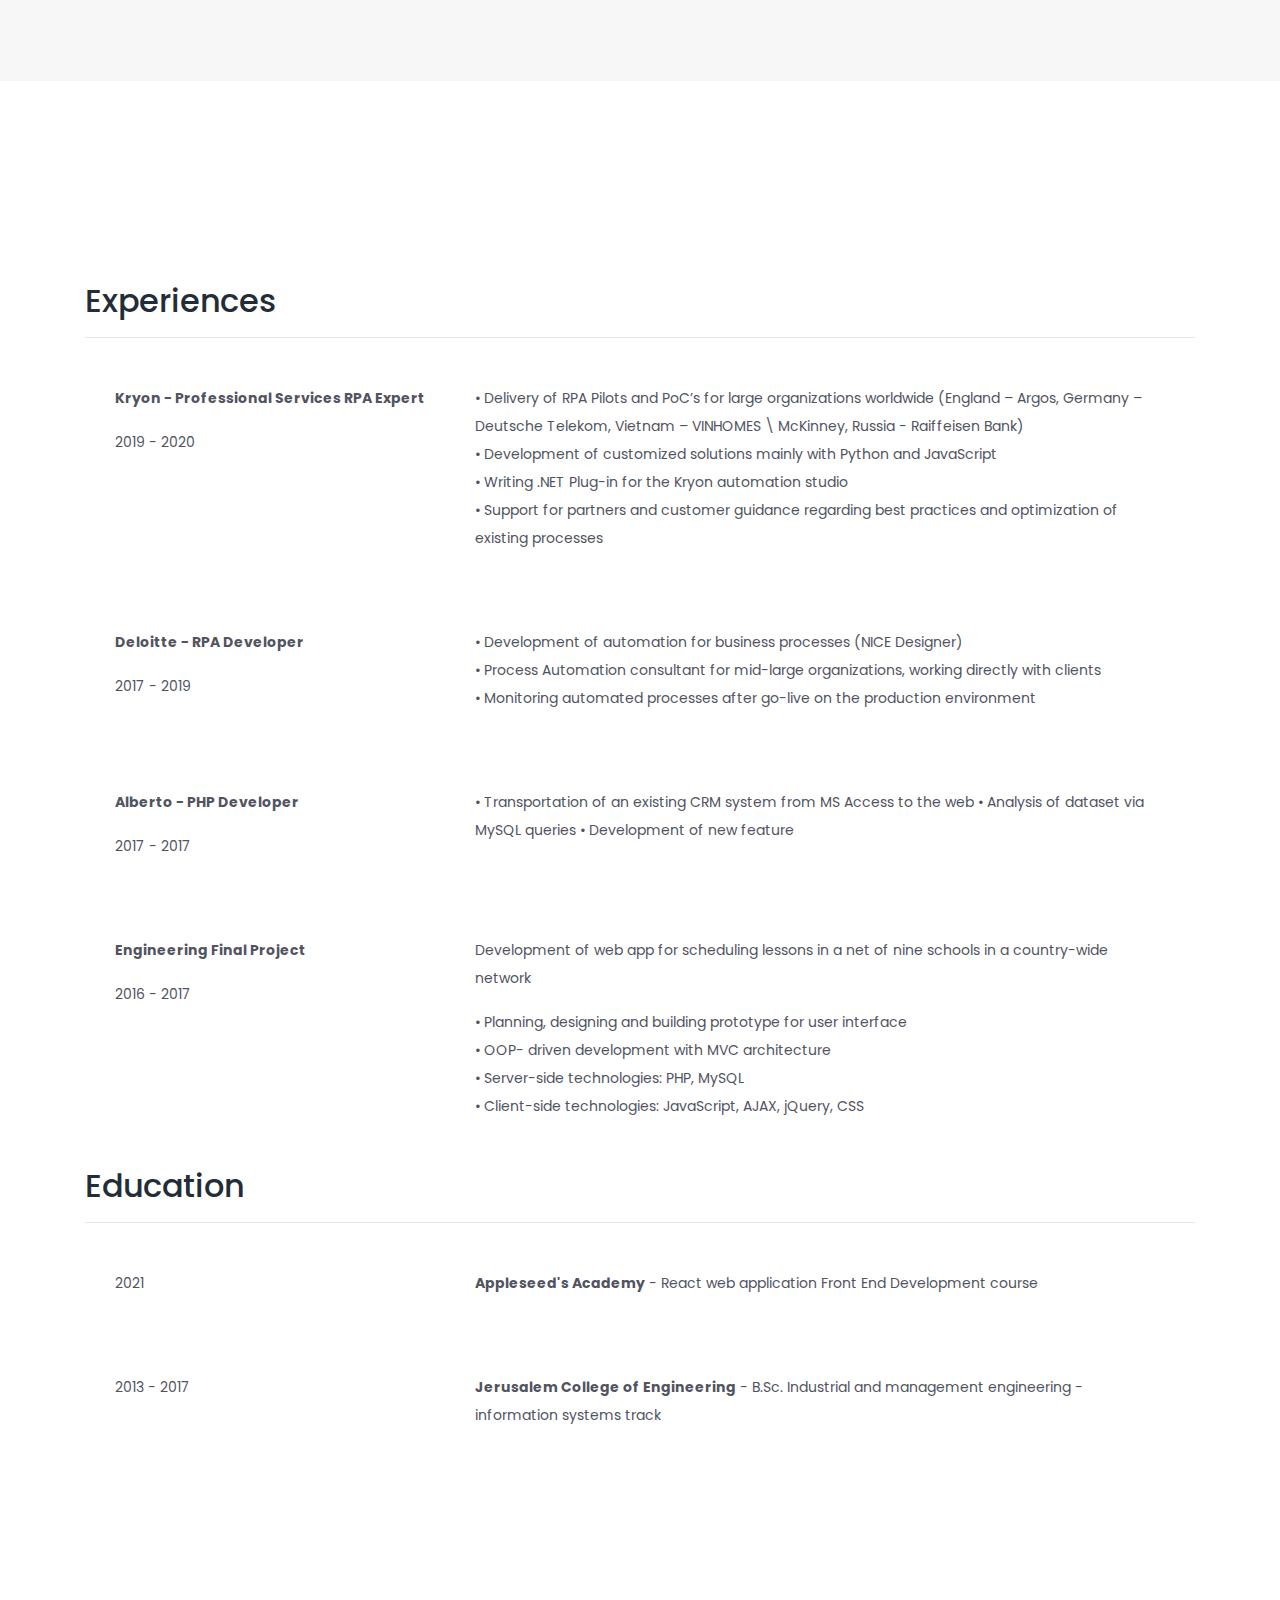
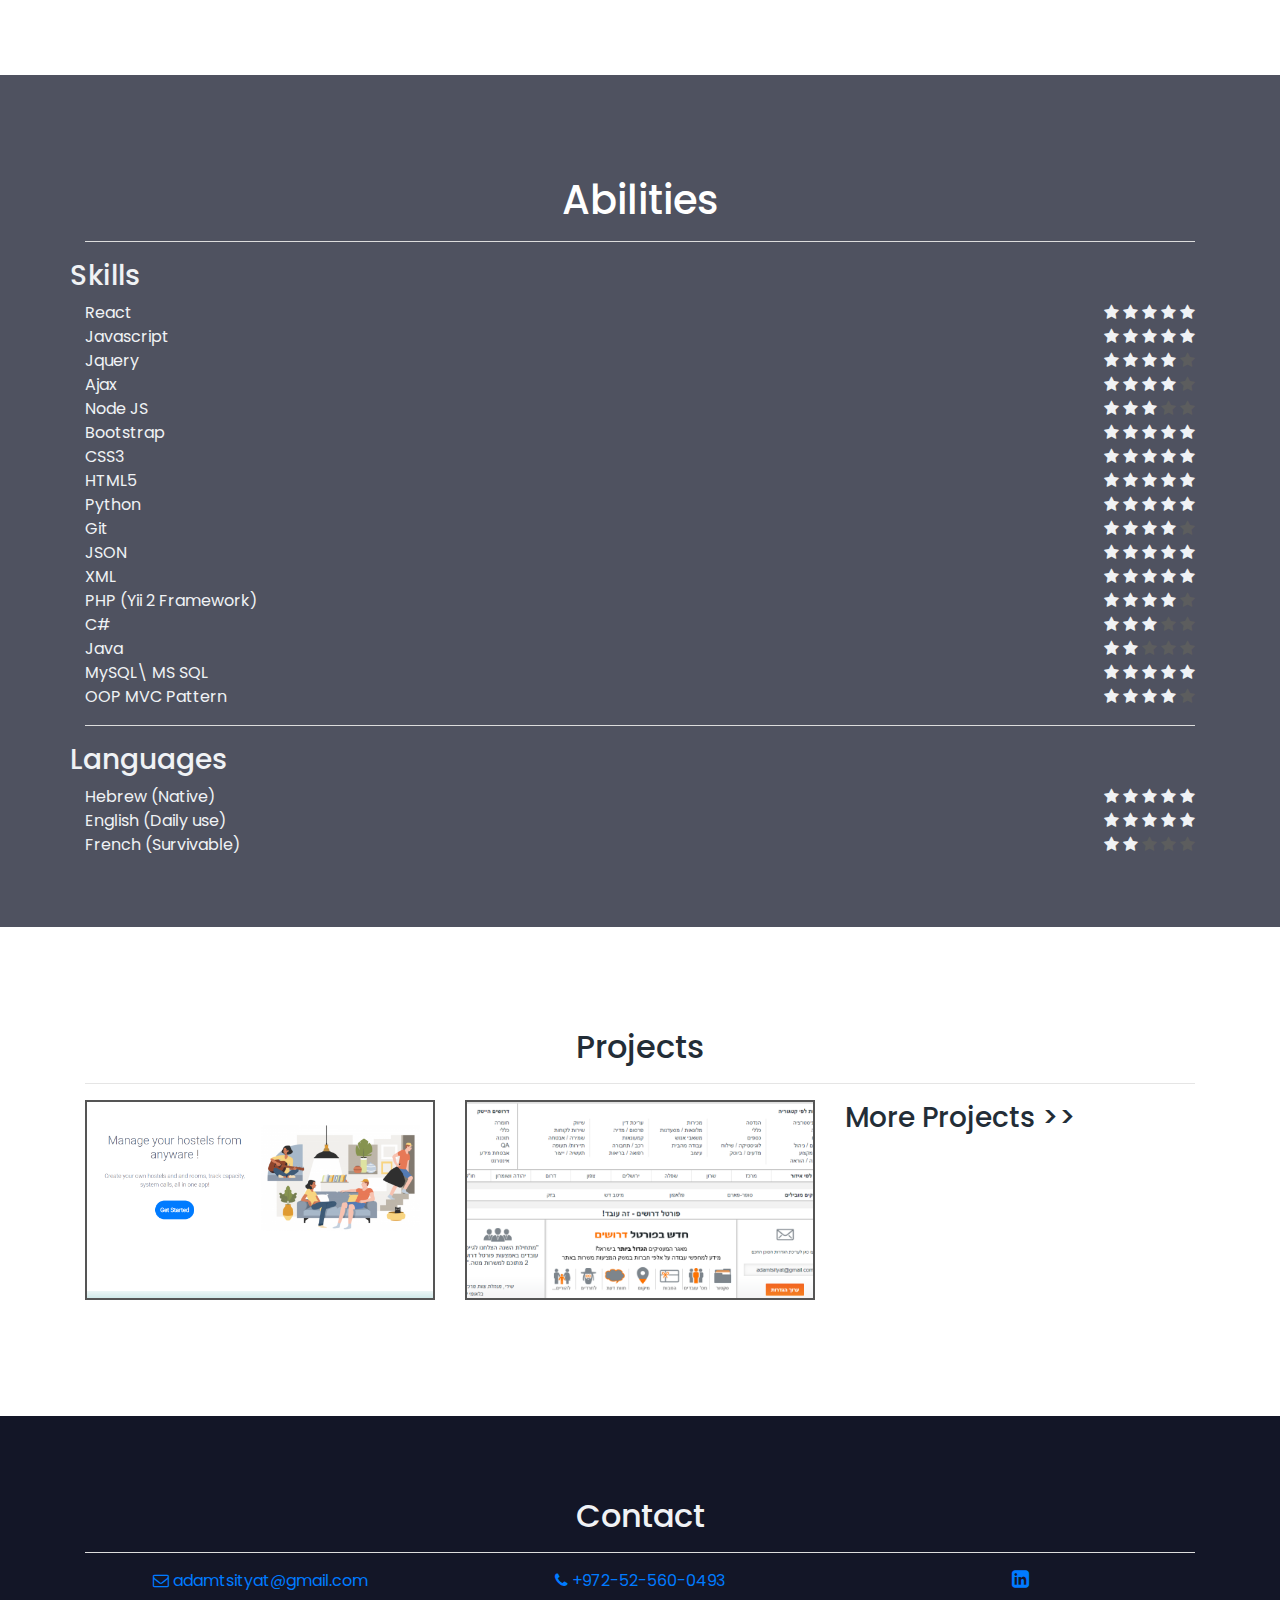
==== commit 8c8317fc: "Abiliteis" ====
--- a/index.html
+++ b/index.html
@@ -269,6 +269,16 @@
                                 <span class="fa fa-star checked"></span>
                                 <span class="fa fa-star checked"></span>
                                 <span class="fa fa-star checked"></span>
+                                <span class="fa fa-star checked"></span>
+                                <span class="fa fa-star unchecked"></span>
+                              </span>
+                        </li>
+                        <li>
+                            <span class="ability-title checked" >Node JS</span>
+                              <span class="ability-score" style="float: right">
+                                <span class="fa fa-star checked"></span>
+                                <span class="fa fa-star checked"></span>
+                                <span class="fa fa-star checked"></span>
                                 <span class="fa fa-star unchecked"></span>
                                 <span class="fa fa-star unchecked"></span>
                               </span>
@@ -314,6 +324,16 @@
                               </span>
                         </li>
                         <li>
+                            <span class="ability-title checked" >Git</span>
+                              <span class="ability-score" style="float: right">
+                                <span class="fa fa-star checked"></span>
+                                <span class="fa fa-star checked"></span>
+                                <span class="fa fa-star checked"></span>
+                                <span class="fa fa-star checked"></span>
+                                <span class="fa fa-star unchecked"></span>
+                              </span>
+                        </li>
+                        <li>
                             <span class="ability-title checked" >JSON</span>
                               <span class="ability-score" style="float: right">
                                 <span class="fa fa-star checked"></span>
@@ -333,16 +353,7 @@
                                 <span class="fa fa-star checked"></span>
                               </span>
                         </li>
-                         <li>
-                            <span class="ability-title checked" >Node JS</span>
-                              <span class="ability-score" style="float: right">
-                                <span class="fa fa-star checked"></span>
-                                <span class="fa fa-star checked"></span>
-                                <span class="fa fa-star checked"></span>
-                                <span class="fa fa-star unchecked"></span>
-                                <span class="fa fa-star unchecked"></span>
-                              </span>
-                        </li>
+                
                         <li>
                             <span class="ability-title checked" >PHP (Yii 2 Framework)</span>
                               <span class="ability-score" style="float: right">
@@ -358,18 +369,8 @@
                               <span class="ability-score" style="float: right">
                                 <span class="fa fa-star checked"></span>
                                 <span class="fa fa-star checked"></span>
-                                <span class="fa fa-star unchecked"></span>
-                                <span class="fa fa-star unchecked"></span>
-                                <span class="fa fa-star unchecked"></span>
-                              </span>
-                        </li>
-                        <li>
-                            <span class="ability-title checked" >Git</span>
-                              <span class="ability-score" style="float: right">
-                                <span class="fa fa-star checked"></span>
-                                <span class="fa fa-star checked"></span>
-                                <span class="fa fa-star checked"></span>
-                                <span class="fa fa-star checked"></span>
+                                <span class="fa fa-star checked"></span>
+                                <span class="fa fa-star unchecked"></span>
                                 <span class="fa fa-star unchecked"></span>
                               </span>
                         </li>
